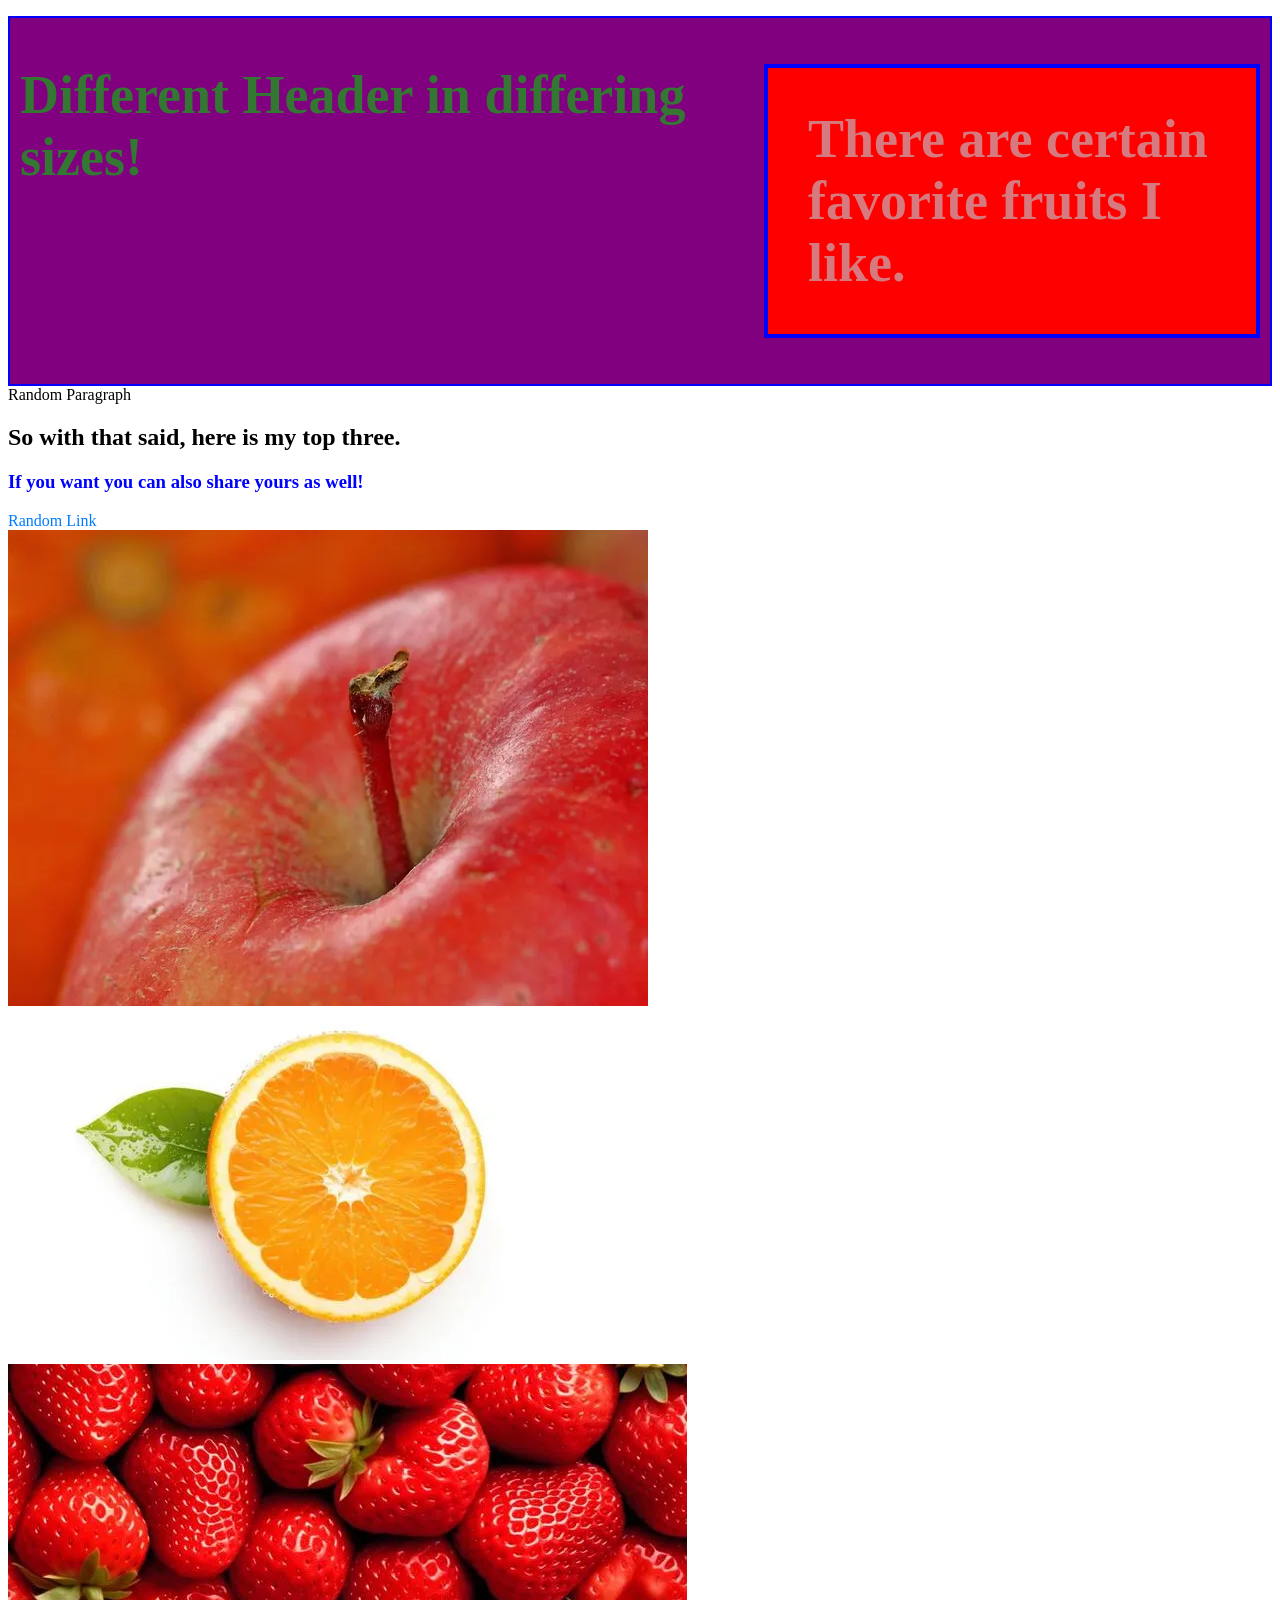
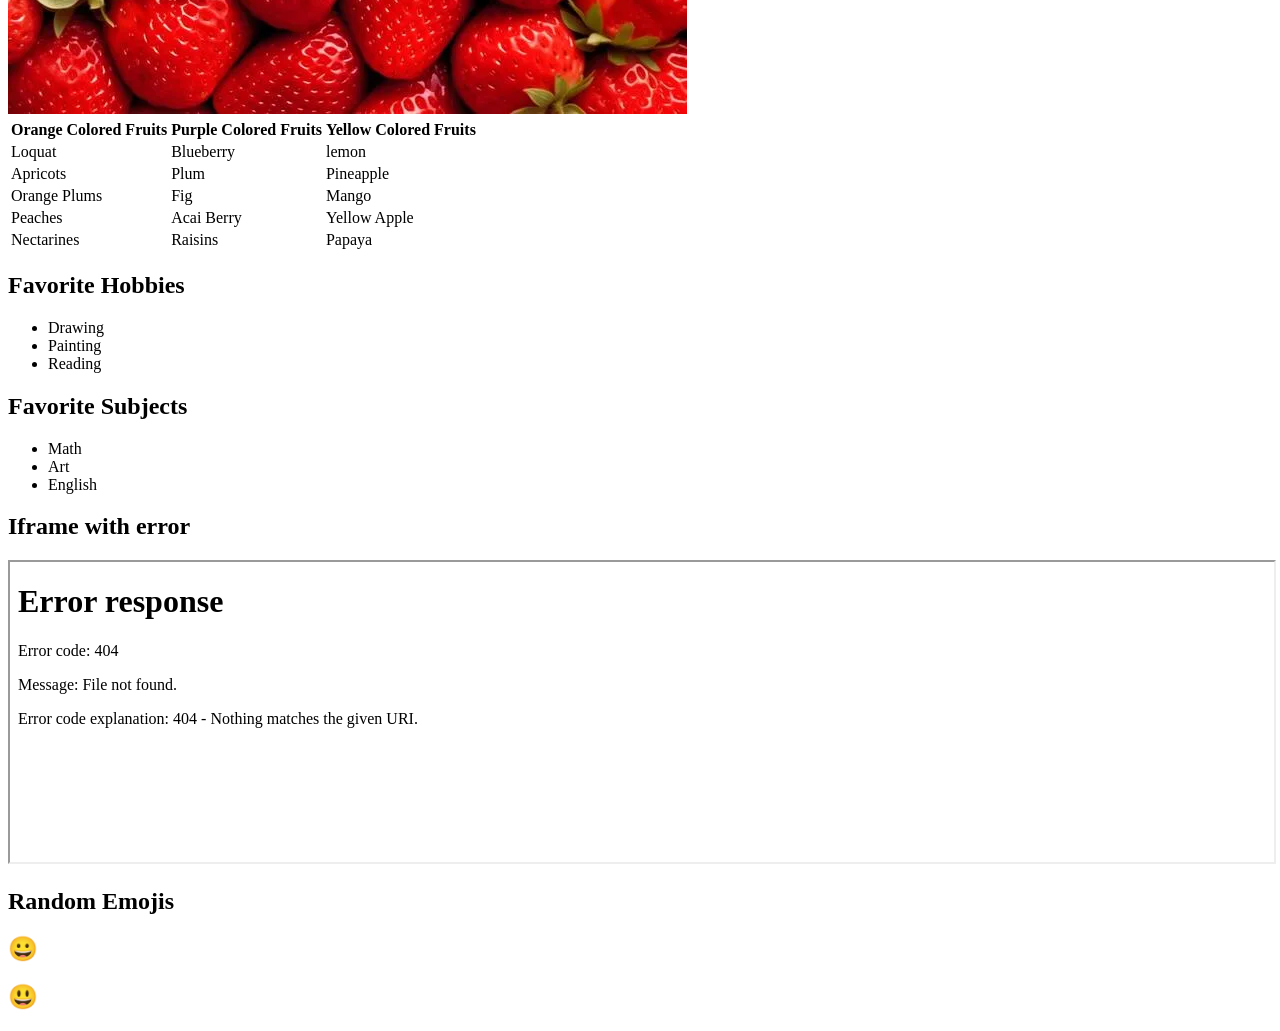
==== index.html @ 9f88c17a "Update index.html" ====
<!DOCTYPE html>
<html lang="en">
<head>
	<meta charset="UTF-8" />
	<meta name="viewport" content="width=device-width, initial-scale=1.0">
	<title> AZWebSite </title>
	<link rel="stylesheet" href="css/cssfile1.css">
</head>

<body>
	<header>
			<h1> There are certain <strong> favorite </strong> fruits I like.</h1>
			<div>
				<h1> Different Header in differing sizes! </h1>
			</div>
	</header>
	<div clear="clear"> </div>
	<p> Random Paragraph </p>
	<h2> So with that said, here is my top three. </h2>
	<h3 style="color: blue;"> If you want you can also share yours as well! </h3>
	<section> <a href= "https://RandomSite.com"> Random Link </a> </section>
	
	<link href="https://fonts.googleapis.com/css2?family=Roboto:wght@400;700&display=swap" rel="stylesheet">
	
	<a href="https://mclaren.com/"> <img src="images/image_apple.jpg" alt="Picture of an apple"> </a>
	<img src="images/image_orange.jpg" alt="Picture of Oranges">
	<img src="images/image_strawberry.jpg" alt="Picture of Strawberries">


	<table>
	<tr>
		<th> Orange Colored Fruits </th>
		<th> Purple Colored Fruits </th>
		<th> Yellow Colored Fruits </th>

	</tr>
	<tr>

		<td> Loquat </td>
		<td> Blueberry </td>
		<td> lemon </td>
	</tr>

	<tr>

		<td> Apricots </td>
		<td> Plum </td>
		<td> Pineapple </td>
	</tr>

	<tr>

		<td> Orange Plums </td>
		<td> Fig </td>
		<td> Mango </td>
	</tr>

	<tr>

		<td> Peaches </td>
		<td> Acai Berry</td>
		<td> Yellow Apple </td>
	</tr>

	<tr>

		<td> Nectarines </td>
		<td> Raisins </td>
		<td> Papaya </td>
	</tr>


	</table>
	
	<h2> Favorite Hobbies </h2>
	<ul>
		<li> Drawing </li>
		<li> Painting </li>
		<li> Reading </li>
	</ul>


	<h2> Favorite Subjects </h2>
	<ul>
		<li> Math </li>
		<li> Art </li>
		<li> English </li>
	</ul>

	<h2> Iframe with error </h2>
	<iframe src="demo_iframe.htm" name="iframe_a" height="300px" width="100%" title="Iframe Box">  </iframe>
	<script>
		alert("Welcome to My Page!");
	</script>
	

	<h2> Random Emojis </h2>
	<h2>&#128512;</h2>
	<h2>&#128515;</h2>


</body>
</html>
---- css/cssfile1.css ----
header {
  float: left;
  width: 100%;
  background: #800080;
  color: yellow;
  padding: 10px;
  border: 2px solid #0000ff;
  box-sizing: border-box;
  visibility: visible;
  display: block; 
  font-family: font-family: 'Roboto', sans-serif;
  font-size: 27px;
  color: #373;
}

header > h1 {
  float: right;
  width: 40%;
  background: #ff0000;
  color: rgb(214 122 127);
  padding: 40px;
  border: 4px solid #0000ff;
  box-sizing: border-box;
  visibility: visible;
  display: block; 
}
.clear {
  clear: both;
}

a {
  color: #007BFF;
  text-decoration: none;
}

a: hover {
  color: #0056b3;
  text-decoration: underline;
}
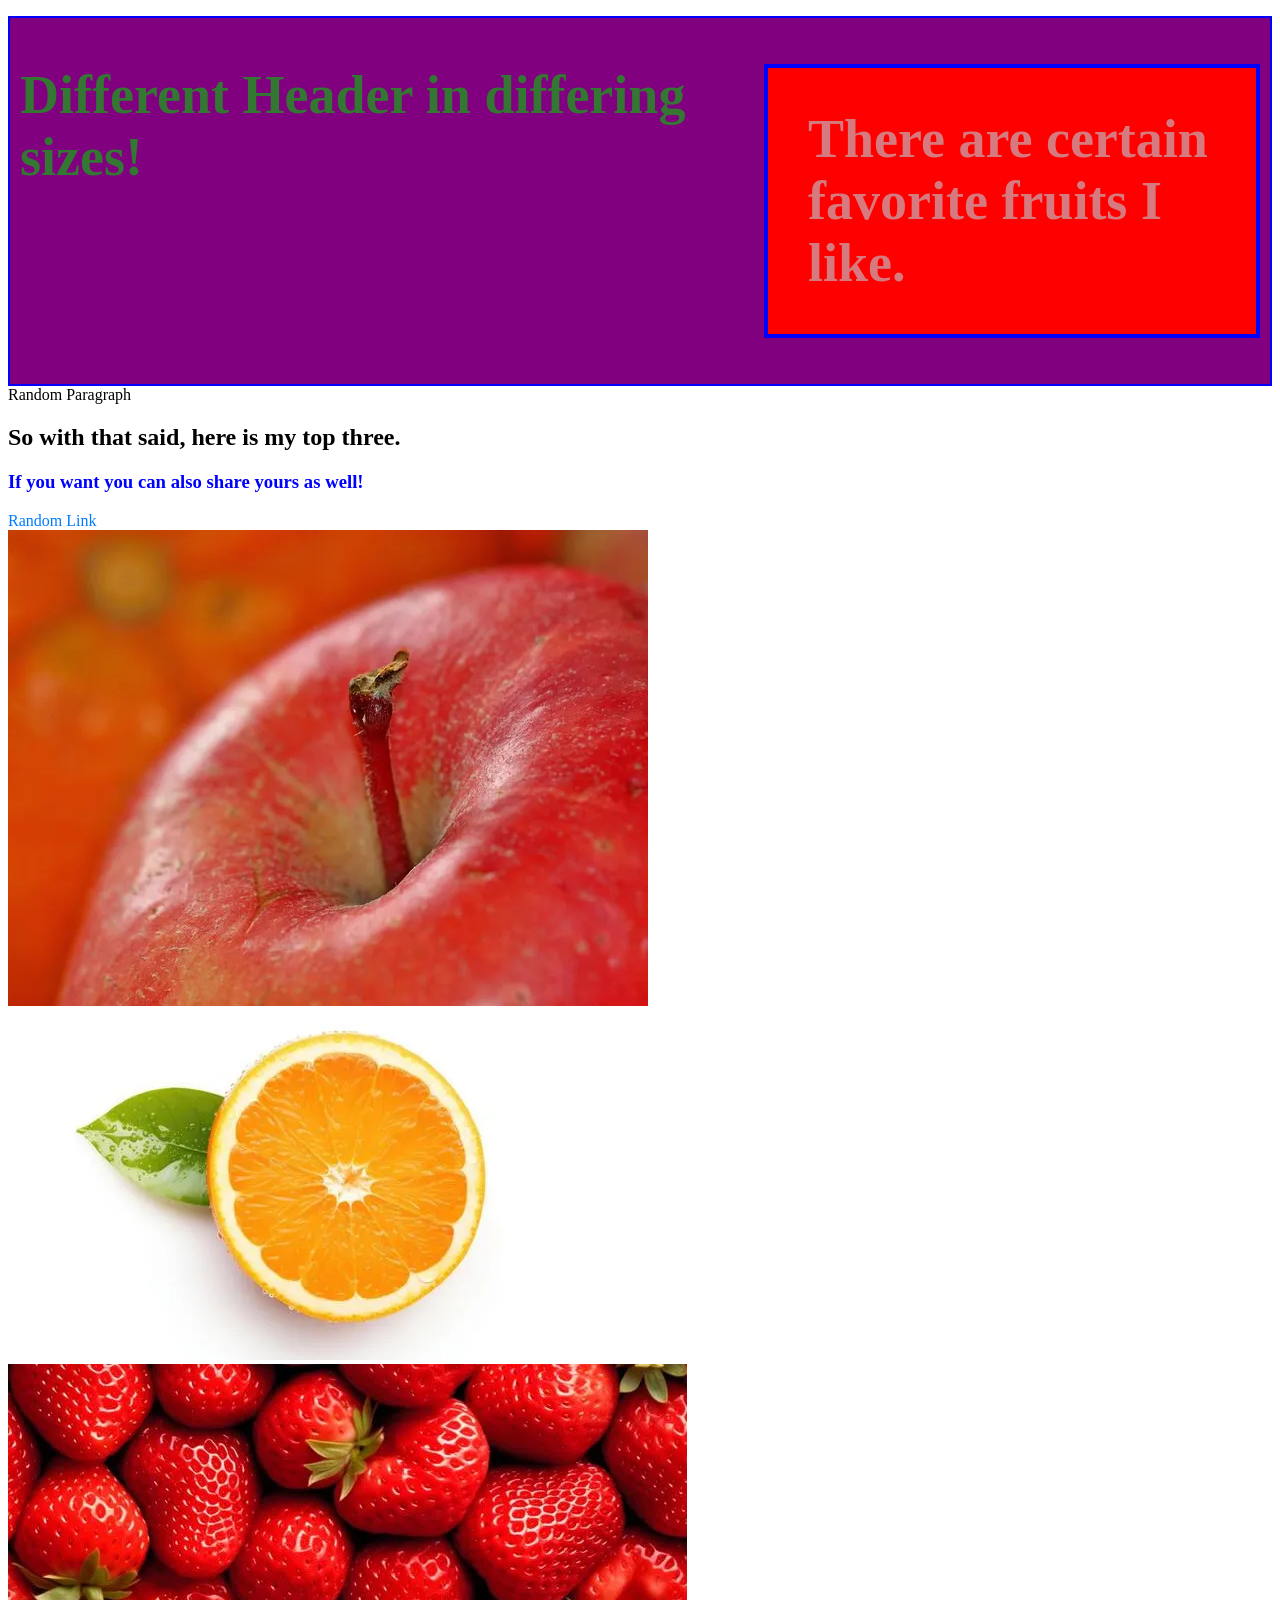
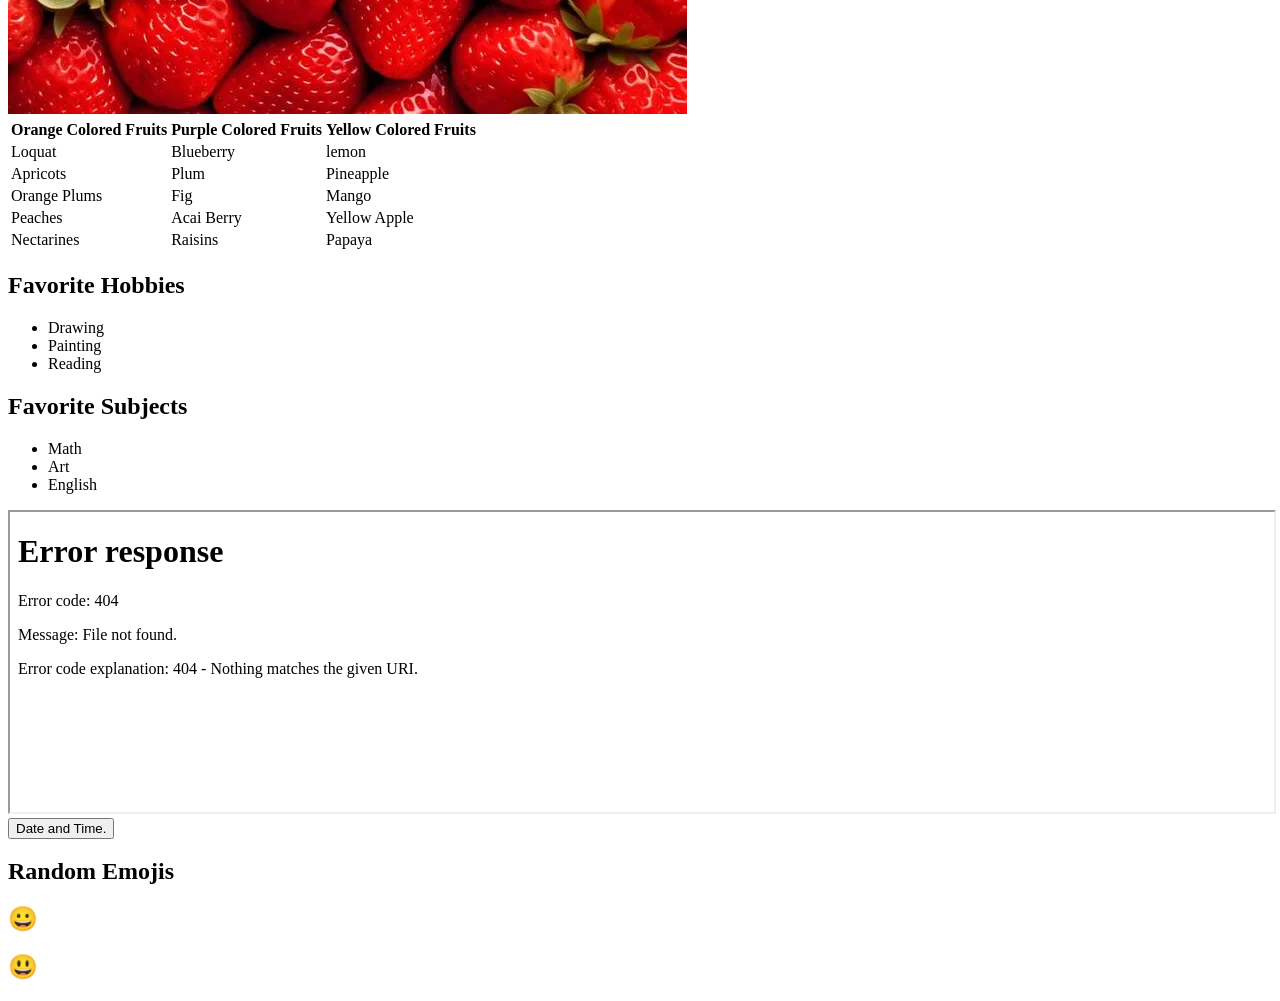
==== commit d2c7d4f2: "Update index.html" ====
--- a/index.html
+++ b/index.html
@@ -36,37 +36,37 @@
 	</tr>
 	<tr>
 
-		<td> Loquat </td>
-		<td> Blueberry </td>
-		<td> lemon </td>
+		<td class="orange-item"> Loquat </td>
+		<td class="purple-item"> Blueberry </td>
+		<td class="yellow-item"> lemon </td>
 	</tr>
 
 	<tr>
 
-		<td> Apricots </td>
-		<td> Plum </td>
-		<td> Pineapple </td>
+		<td class="orange-item"> Apricots </td>
+		<td class="purple-item"> Plum </td>
+		<td class="yellow-item"> Pineapple </td>
 	</tr>
 
 	<tr>
 
-		<td> Orange Plums </td>
-		<td> Fig </td>
-		<td> Mango </td>
+		<td class="orange-item"> Orange Plums </td>
+		<td class="purple-item"> Fig </td>
+		<td class="yellow-item"> Mango </td>
 	</tr>
 
 	<tr>
 
-		<td> Peaches </td>
-		<td> Acai Berry</td>
-		<td> Yellow Apple </td>
+		<td class="orange-item"> Peaches </td>
+		<td class="purple-item"> Acai Berry</td>
+		<td class="yellow-item"> Yellow Apple </td>
 	</tr>
 
 	<tr>
 
-		<td> Nectarines </td>
-		<td> Raisins </td>
-		<td> Papaya </td>
+		<td class="orange-item"> Nectarines </td>
+		<td class="purple-item"> Raisins </td>
+		<td class="yellow-item"> Papaya </td>
 	</tr>
 
 
@@ -87,12 +87,10 @@
 		<li> English </li>
 	</ul>
 
-	<h2> Iframe with error </h2>
+
 	<iframe src="demo_iframe.htm" name="iframe_a" height="300px" width="100%" title="Iframe Box">  </iframe>
-	<script>
-		alert("Welcome to My Page!");
-	</script>
-	
+
+	<button type="button" onclick="document.getElementById('demo').innerHTML = Date()"> Date and Time.</button>
 
 	<h2> Random Emojis </h2>
 	<h2>&#128512;</h2>
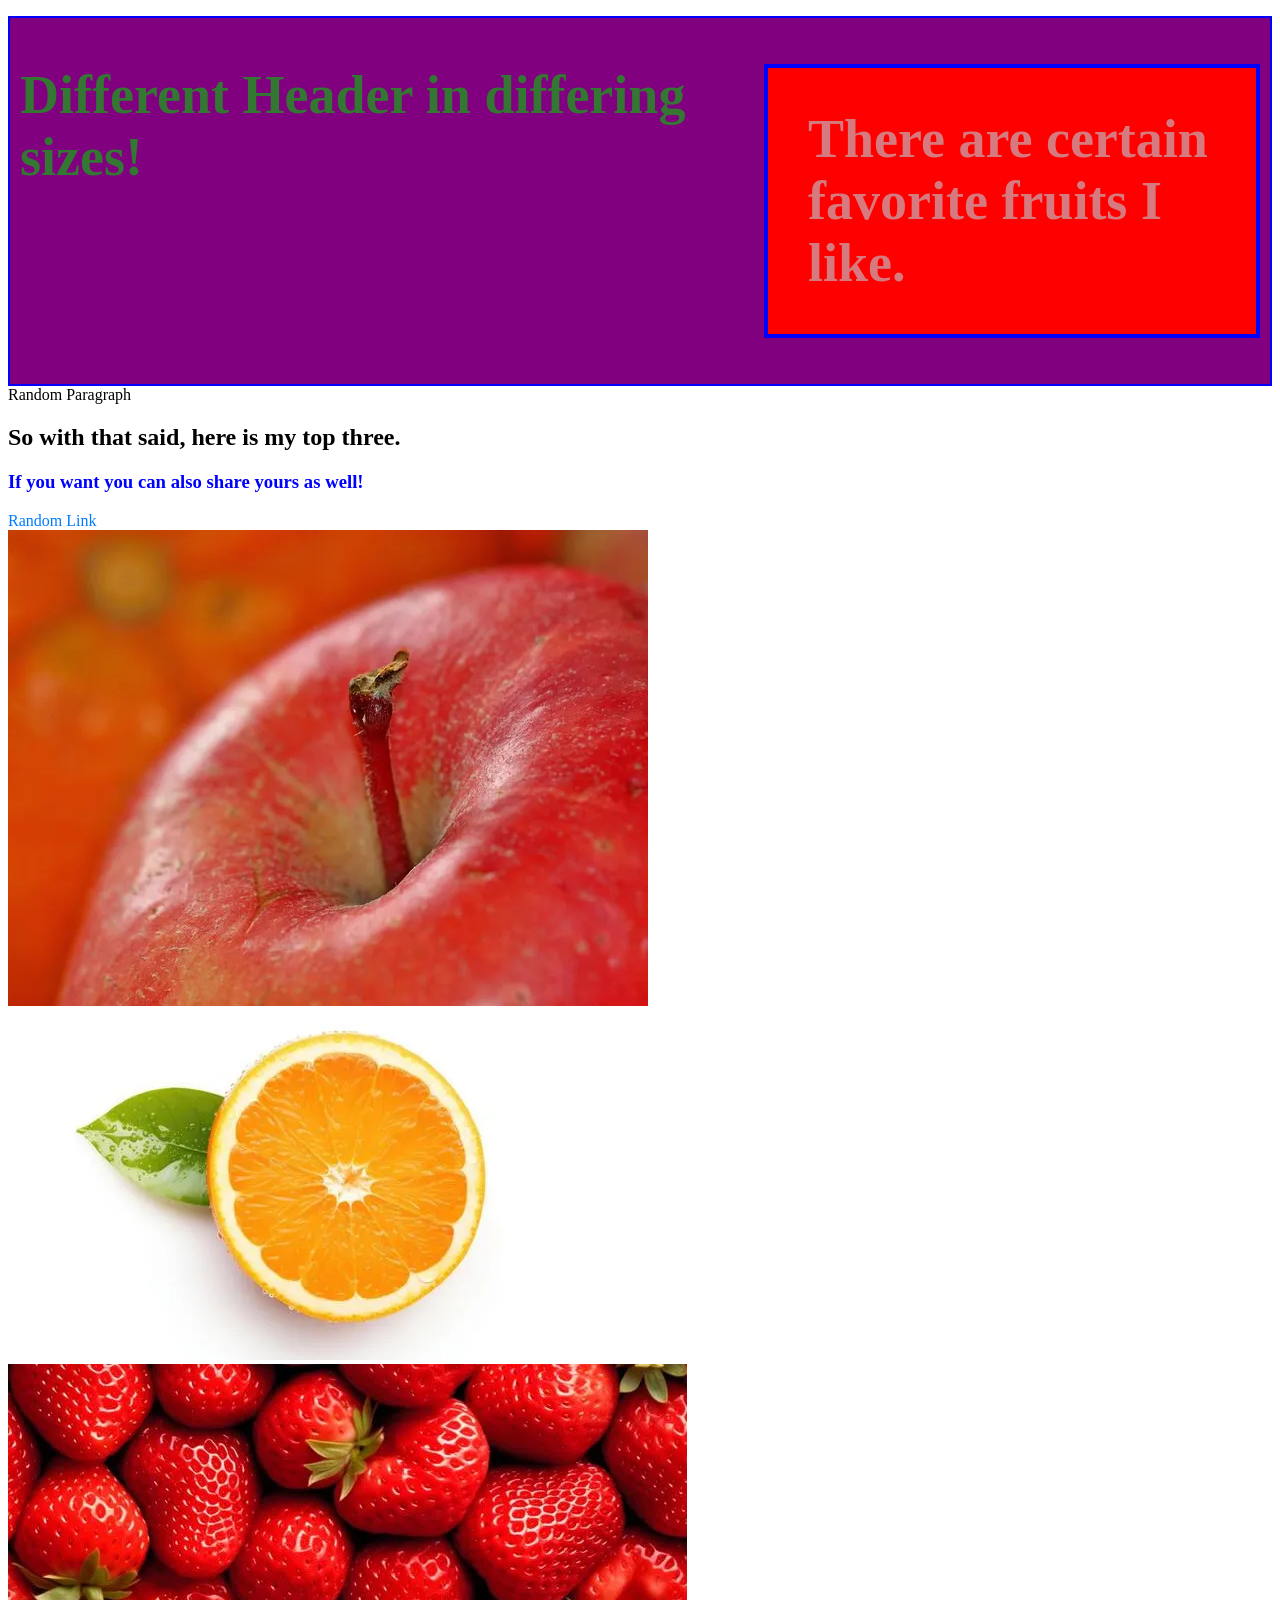
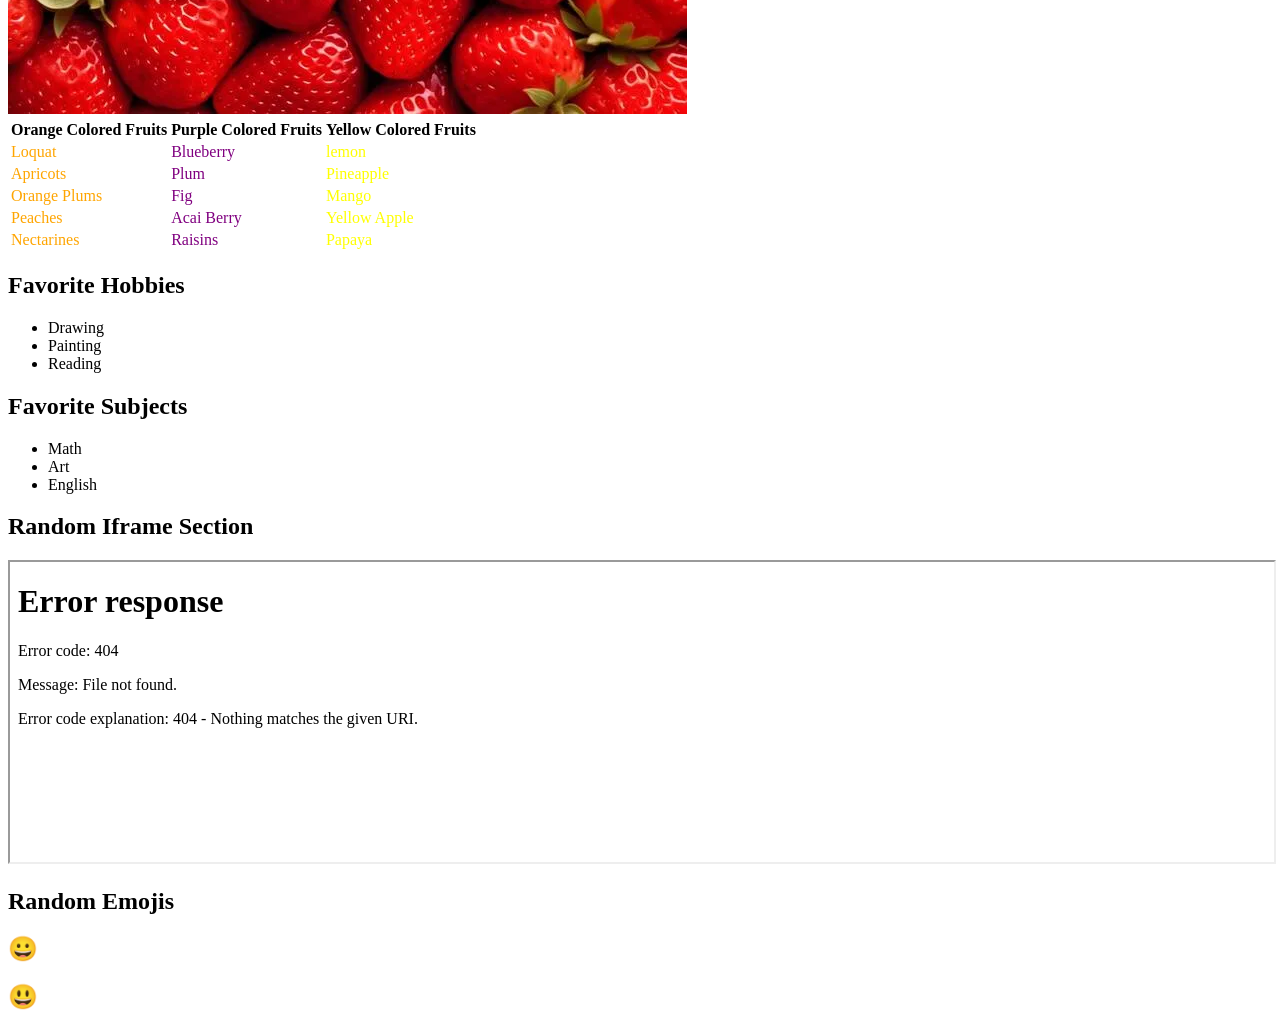
==== commit adff5172: "Update index.html" ====
--- a/index.html
+++ b/index.html
@@ -87,10 +87,8 @@
 		<li> English </li>
 	</ul>
 
-
+	<h2> Random Iframe Section </h2>
 	<iframe src="demo_iframe.htm" name="iframe_a" height="300px" width="100%" title="Iframe Box">  </iframe>
-
-	<button type="button" onclick="document.getElementById('demo').innerHTML = Date()"> Date and Time.</button>
 
 	<h2> Random Emojis </h2>
 	<h2>&#128512;</h2>
--- a/css/cssfile1.css
+++ b/css/cssfile1.css
@@ -38,4 +38,15 @@
   text-decoration: underline;
 }
 
+.orange-item {
+  color: orange;
+}
 
+.yellow-item {
+  color: yellow;
+}
+
+.purple-item {
+  color: purple;
+}
+
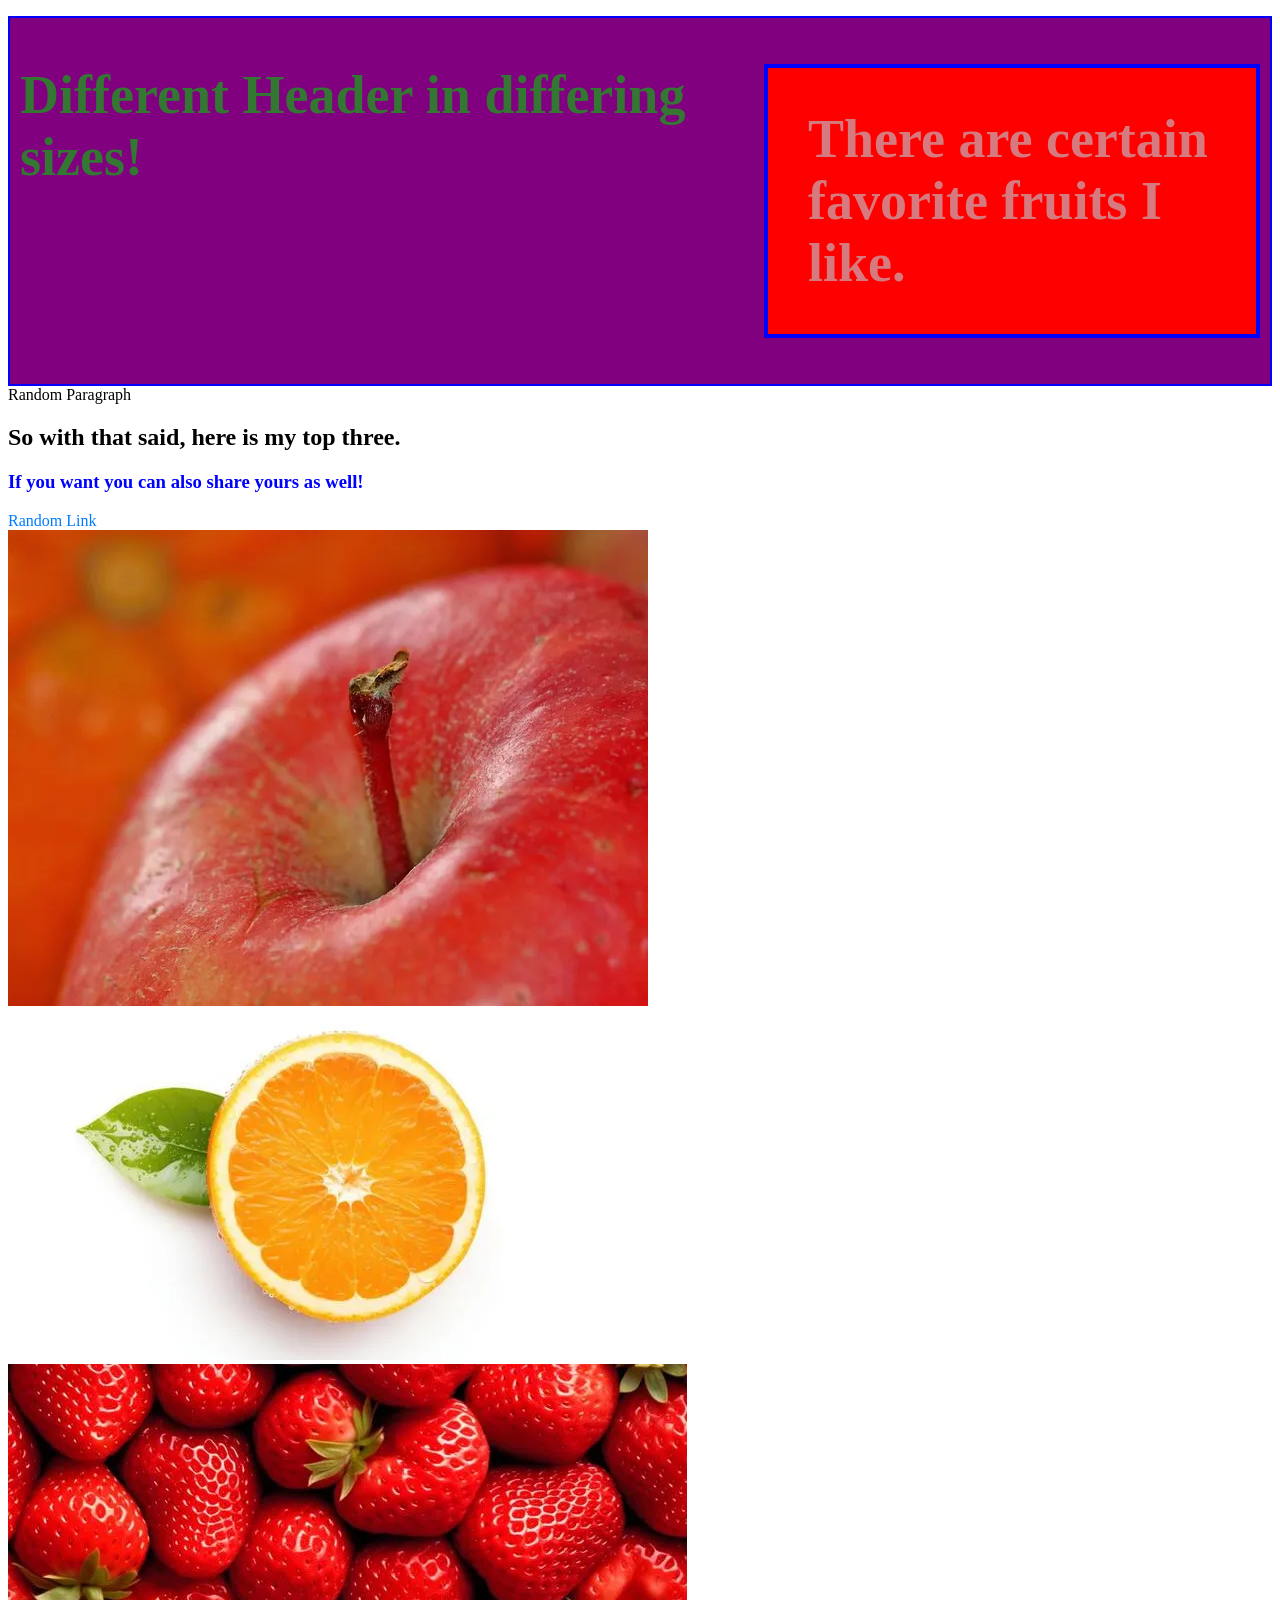
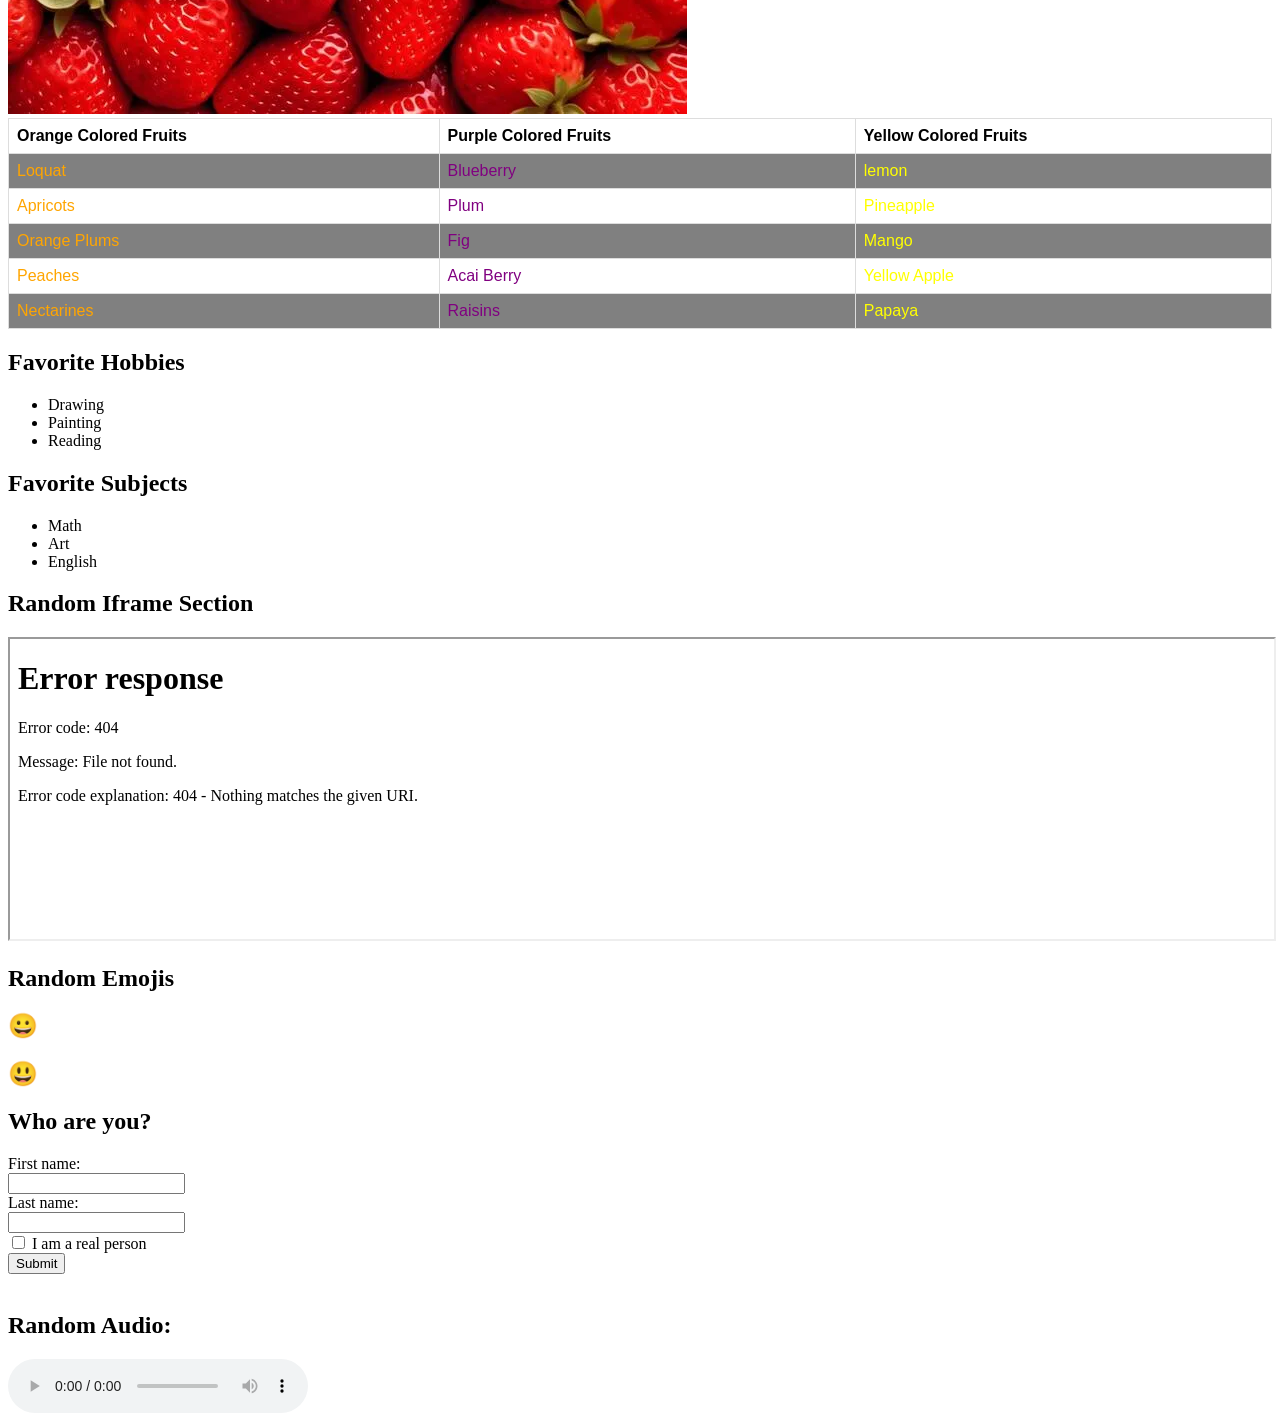
==== commit afbd00a9: "Update index.html" ====
--- a/index.html
+++ b/index.html
@@ -94,6 +94,25 @@
 	<h2>&#128512;</h2>
 	<h2>&#128515;</h2>
 
+	<h2> Who are you? </h2>
 
+	<form>
+	  <label for="fname">First name:</label><br>
+	  <input type="text" id="fname" name="fname" value=""><br>
+	  <label for="lname">Last name:</label><br>
+	  <input type="text" id="lname" name="lname" value=""> <br>
+	   <input type="checkbox" id="vehicle1" name="vehicle1" value="Bike">
+	  <label for="vehicle1"> I am a real person </label><br> 
+	  <input type="submit" value="Submit">
+	</form>
+
+	<br>
+	
+	<h2> Random Audio: </h2>
+	<audio controls>
+	  <source src="sounds/random_noise.m4a" type="audio/mpeg">
+	Your browser does not support the audio element.
+	</audio>
+	
 </body>
 </html>
--- a/css/cssfile1.css
+++ b/css/cssfile1.css
@@ -38,6 +38,22 @@
   text-decoration: underline;
 }
 
+
+table {
+  font-family: arial, sans-serif;
+  border-collapse: collapse;
+  width: 100%;
+}
+
+td, th {
+  border: 1px solid #dddddd;
+  text-align: left;
+  padding: 8px;
+}
+
+tr:nth-child(even) {
+  background-color: gray;
+}
 .orange-item {
   color: orange;
 }
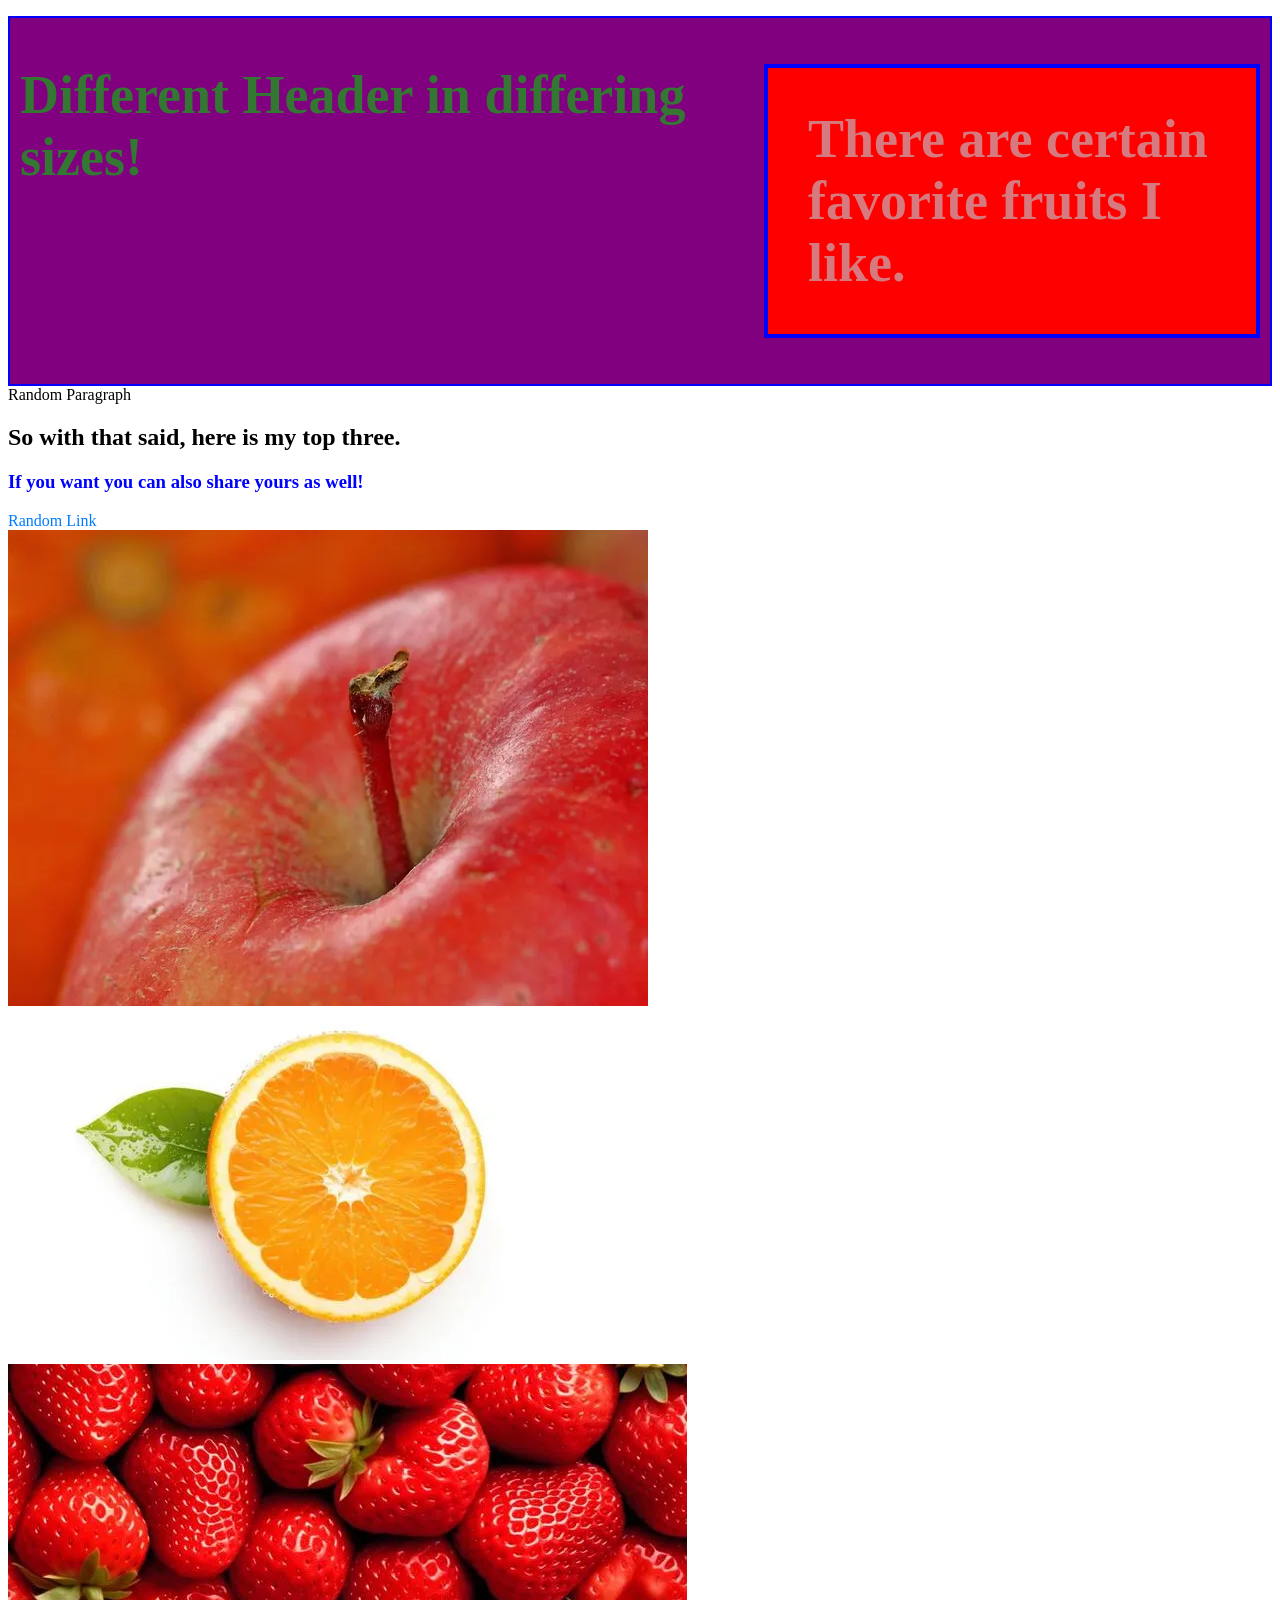
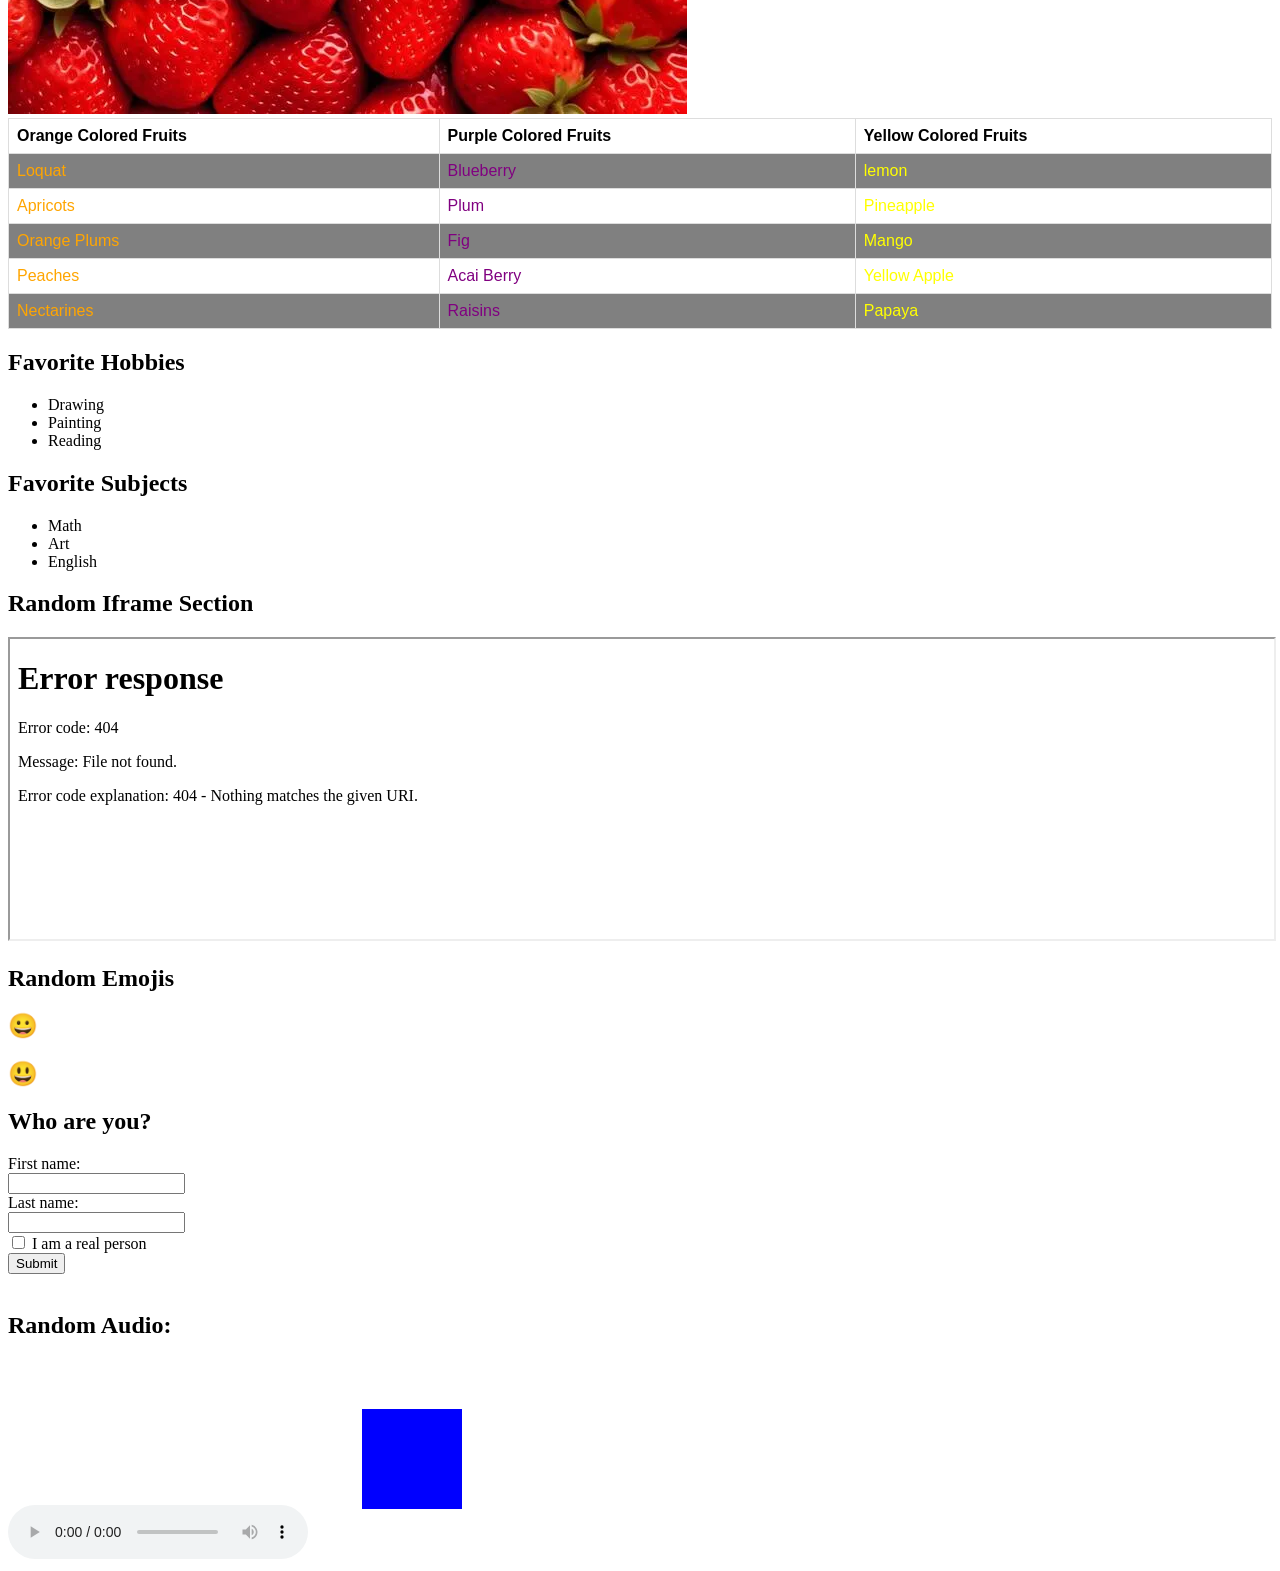
==== commit f5d715c4: "Update index.html" ====
--- a/index.html
+++ b/index.html
@@ -113,6 +113,15 @@
 	  <source src="sounds/random_noise.m4a" type="audio/mpeg">
 	Your browser does not support the audio element.
 	</audio>
-	
+
+	<canvas width="400" height="200"></canvas>
+
+    <script>
+        const canvas = document.querySelector('canvas');
+        const ctx = canvas.getContext('2d');
+
+        ctx.fillStyle = 'blue';
+        ctx.fillRect(50, 50, 100, 100);
+    </script>
 </body>
 </html>
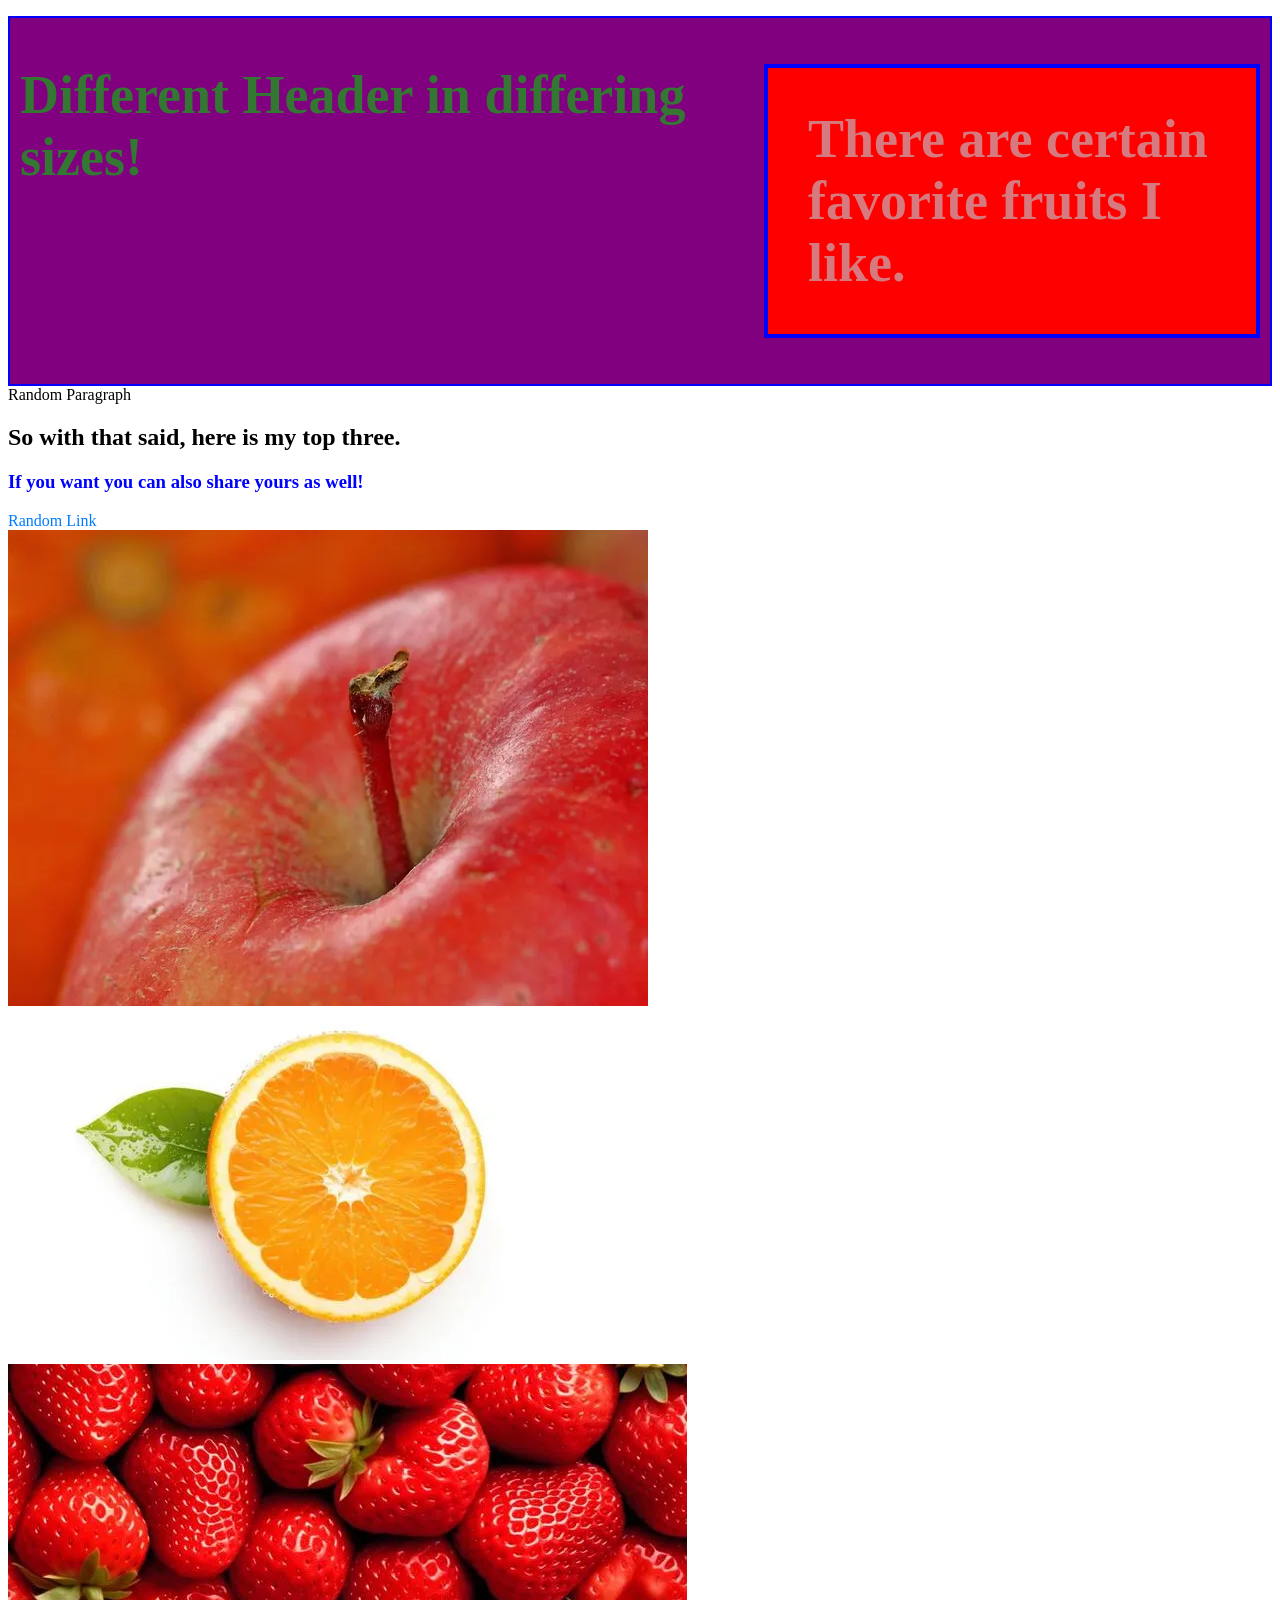
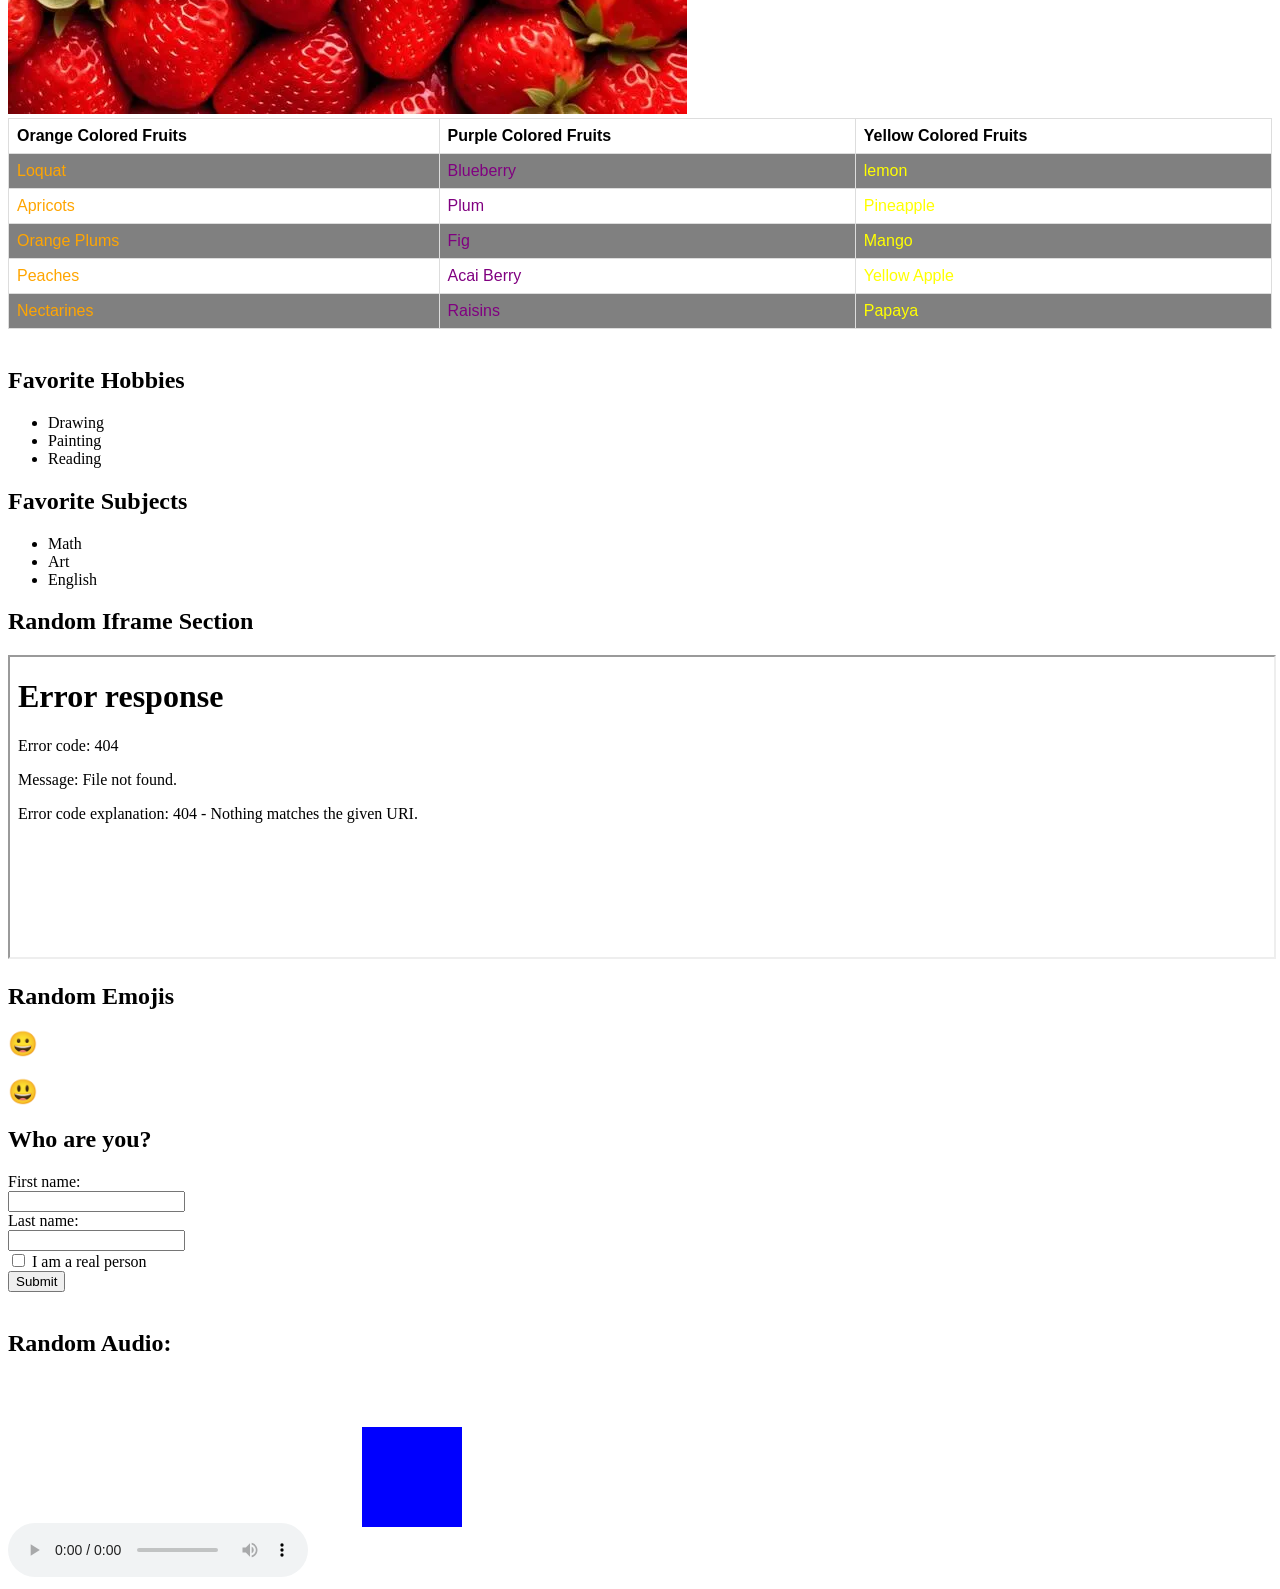
==== commit 14e48315: "Update index.html" ====
--- a/index.html
+++ b/index.html
@@ -27,11 +27,11 @@
 	<img src="images/image_strawberry.jpg" alt="Picture of Strawberries">
 
 
-	<table>
+	<table class="flex-columns">
 	<tr>
-		<th> Orange Colored Fruits </th>
-		<th> Purple Colored Fruits </th>
-		<th> Yellow Colored Fruits </th>
+		<th class="card"> Orange Colored Fruits </th>
+		<th class="card"> Purple Colored Fruits </th>
+		<th class="card"> Yellow Colored Fruits </th>
 
 	</tr>
 	<tr>
@@ -72,13 +72,18 @@
 
 	</table>
 	
+
+	<br>
+
+	<section>
+	<div id="accordion">
 	<h2> Favorite Hobbies </h2>
+
 	<ul>
 		<li> Drawing </li>
 		<li> Painting </li>
 		<li> Reading </li>
 	</ul>
-
 
 	<h2> Favorite Subjects </h2>
 	<ul>
@@ -86,6 +91,8 @@
 		<li> Art </li>
 		<li> English </li>
 	</ul>
+	</div>
+	</section>
 
 	<h2> Random Iframe Section </h2>
 	<iframe src="demo_iframe.htm" name="iframe_a" height="300px" width="100%" title="Iframe Box">  </iframe>
@@ -117,11 +124,21 @@
 	<canvas width="400" height="200"></canvas>
 
     <script>
+	//Canvas stuff
         const canvas = document.querySelector('canvas');
         const ctx = canvas.getContext('2d');
 
         ctx.fillStyle = 'blue';
         ctx.fillRect(50, 50, 100, 100);
+
+
+	//jQuery stuff
+	$("#accordion").accordion({
+		collapsible: true,
+		heightStyle: "content",
+		animate: 300
+	});
+
     </script>
 </body>
 </html>
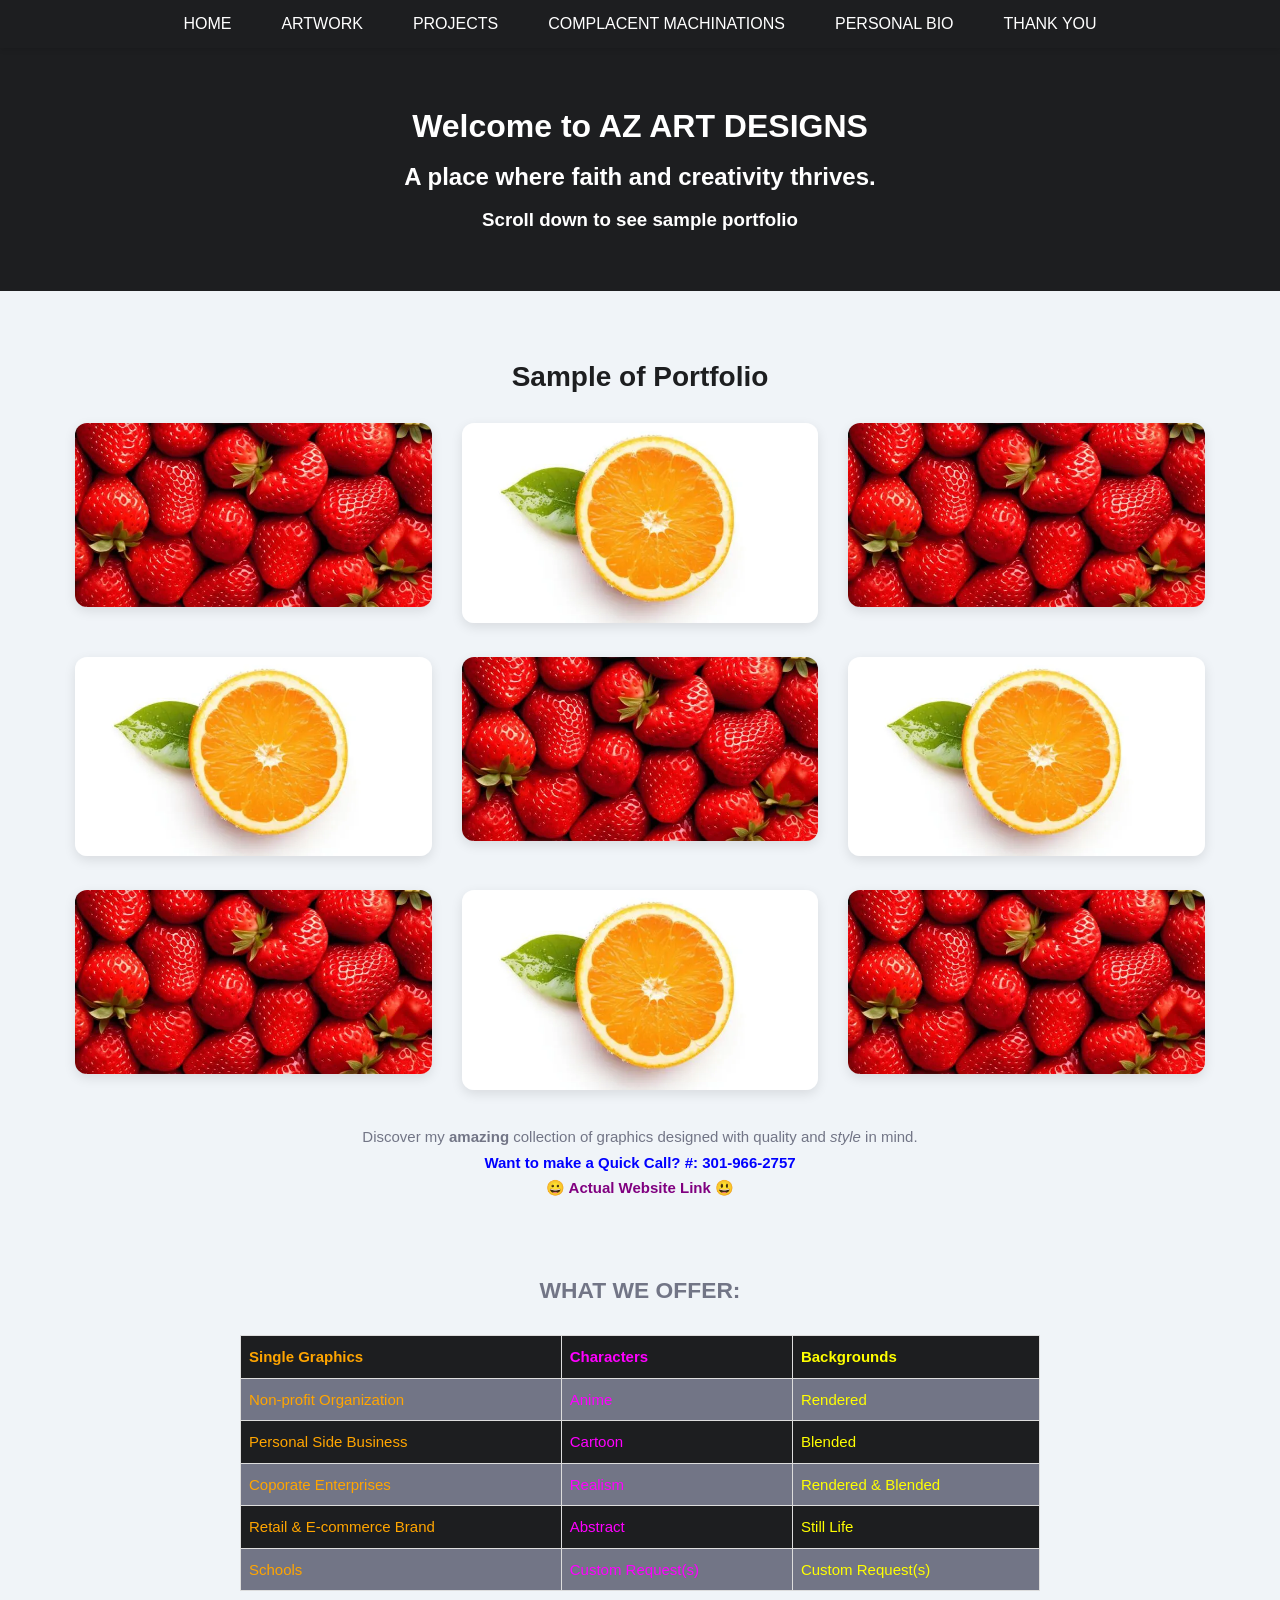
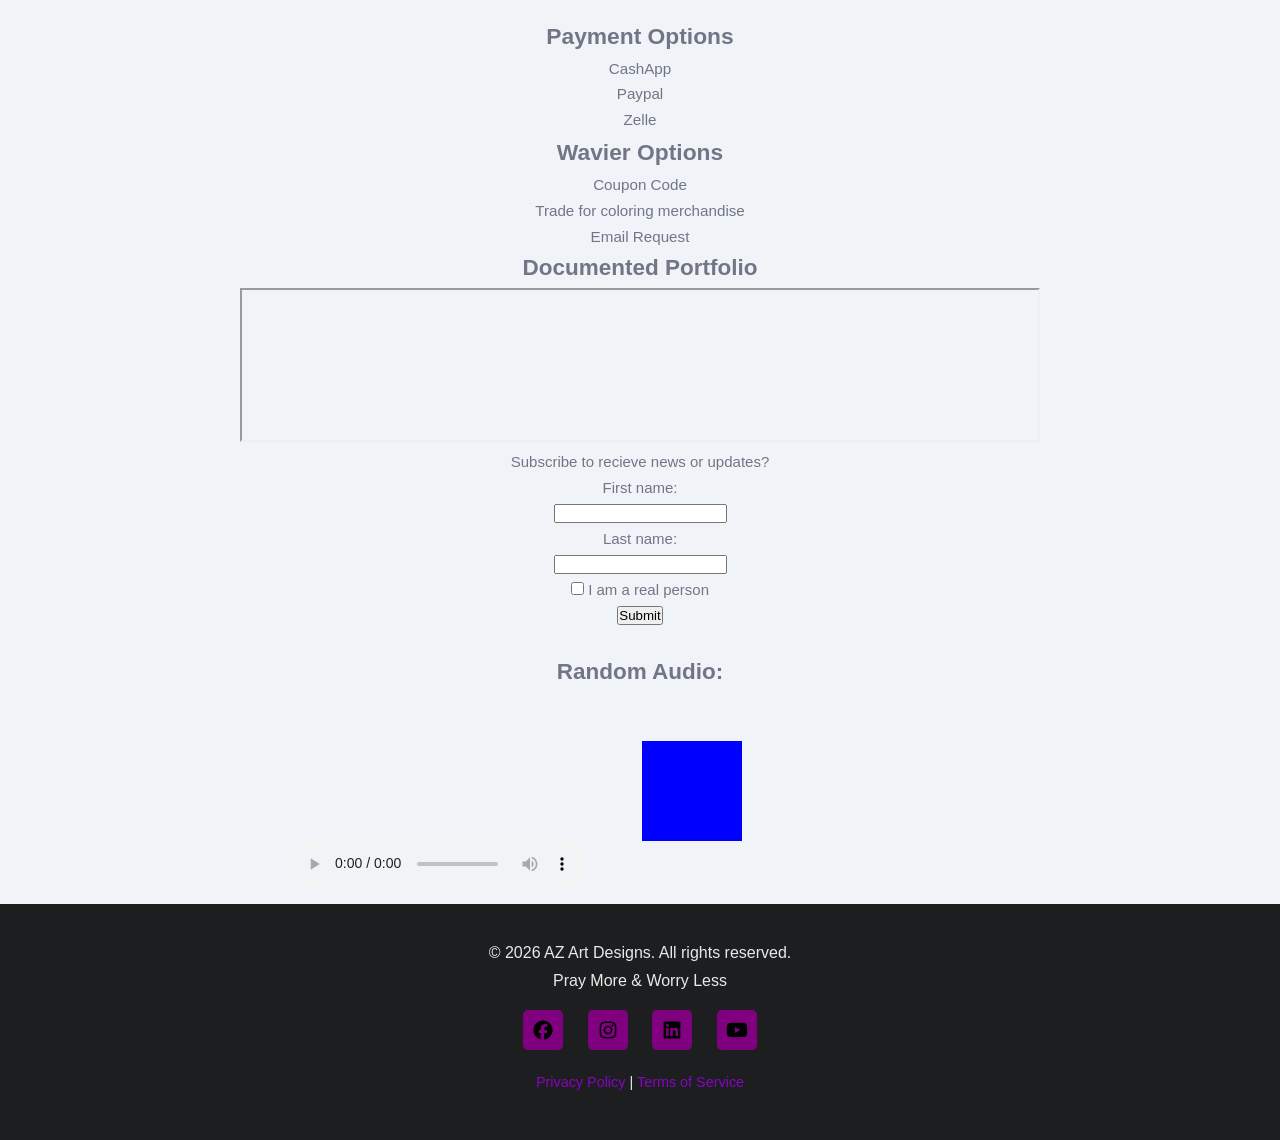
==== commit f4a8f68e: "Enhance index.html with navigation and footer Added navigation, updated headers, and included footer" ====
--- a/index.html
+++ b/index.html
@@ -8,120 +8,196 @@
 </head>
 
 <body>
+
+<!-- Navigation -->
+    <nav>
+        <ul>
+            <li><a href="index.html"> HOME </a></li>
+            <li><a href="otherpages/artwork.html"> ARTWORK </a></li>
+	    <li><a href="otherpages/projects.html"> PROJECTS </a></li>
+	    <li><a href="otherpages/complacentmachinations.html"> COMPLACENT MACHINATIONS </a></li>
+	    <li><a href="otherpages/personalbio.html"> PERSONAL BIO </a></li>
+            <li><a href="otherpages/thankyou.html"> THANK YOU </a></li>
+        </ul>
+    </nav>
+
+
+<!-- Header -->
 	<header>
-			<h1> There are certain <strong> favorite </strong> fruits I like.</h1>
 			<div>
-				<h1> Different Header in differing sizes! </h1>
+				<h1> Welcome to <strong> AZ ART DESIGNS </strong> </h1>
+			</div>
+
+			<div>
+			<br>
+				<h2> A place where faith and creativity thrives. </h2>
+			</div>
+
+			<br> 	
+			<div>
+				<h3> Scroll down to see sample portfolio </h3>
 			</div>
 	</header>
-	<div clear="clear"> </div>
-	<p> Random Paragraph </p>
-	<h2> So with that said, here is my top three. </h2>
-	<h3 style="color: blue;"> If you want you can also share yours as well! </h3>
-	<section> <a href= "https://RandomSite.com"> Random Link </a> </section>
-	
-	<link href="https://fonts.googleapis.com/css2?family=Roboto:wght@400;700&display=swap" rel="stylesheet">
-	
-	<a href="https://mclaren.com/"> <img src="images/image_apple.jpg" alt="Picture of an apple"> </a>
-	<img src="images/image_orange.jpg" alt="Picture of Oranges">
-	<img src="images/image_strawberry.jpg" alt="Picture of Strawberries">
-
-
-	<table class="flex-columns">
-	<tr>
-		<th class="card"> Orange Colored Fruits </th>
-		<th class="card"> Purple Colored Fruits </th>
-		<th class="card"> Yellow Colored Fruits </th>
-
-	</tr>
-	<tr>
-
-		<td class="orange-item"> Loquat </td>
-		<td class="purple-item"> Blueberry </td>
-		<td class="yellow-item"> lemon </td>
-	</tr>
-
-	<tr>
-
-		<td class="orange-item"> Apricots </td>
-		<td class="purple-item"> Plum </td>
-		<td class="yellow-item"> Pineapple </td>
-	</tr>
-
-	<tr>
-
-		<td class="orange-item"> Orange Plums </td>
-		<td class="purple-item"> Fig </td>
-		<td class="yellow-item"> Mango </td>
-	</tr>
-
-	<tr>
-
-		<td class="orange-item"> Peaches </td>
-		<td class="purple-item"> Acai Berry</td>
-		<td class="yellow-item"> Yellow Apple </td>
-	</tr>
-
-	<tr>
-
-		<td class="orange-item"> Nectarines </td>
-		<td class="purple-item"> Raisins </td>
-		<td class="yellow-item"> Papaya </td>
+
+<!-- Gallery -->
+    	<section class="gallery-section">
+ 			<h2> Sample of Portfolio </h2>
+ 			<div class="gallery-grid">
+    			<div class="gallery-item">
+
+			<a href="https://azartdesigns.com">
+      			<img src="images/image_strawberry.jpg" alt="Gallery item 1">
+			</a>
+
+    			</div>
+
+    			<div class="gallery-item">
+      				<img src="images/image_orange.jpg" alt="Gallery item 2">
+    			</div>
+    			<div class="gallery-item">
+      				<img src="images/image_strawberry.jpg" alt="Gallery item 2">
+    			</div>
+
+    			<div class="gallery-item">
+      				<img src="images/image_orange.jpg" alt="Picture of Oranges">
+    			</div>
+    			<div class="gallery-item">
+      				<img src="images/image_strawberry.jpg" alt="Picture of Oranges">
+    			</div>
+    			<div class="gallery-item">
+      				<img src="images/image_orange.jpg" alt="Picture of Oranges">
+    			</div>
+
+    			<div class="gallery-item">
+      				<img src="images/image_strawberry.jpg" alt="Picture of Strawberries">
+    			</div>
+    			<div class="gallery-item">
+      				<img src="images/image_orange.jpg" alt="Picture of Oranges">
+    			</div>
+    			<div class="gallery-item">
+      				<img src="images/image_strawberry.jpg" alt="Picture of Strawberries">
+    			</div>
+  			</div>
+  				<p class="gallery-description"> Discover my <strong> amazing </strong> collection of graphics designed with quality and <em> style </em> in mind. </p>
+				<h3 class="gallery-description" style="color: blue;"> Want to make a Quick Call? #: 301-966-2757 </h3>
+				<h3 class="gallery-description"> <a href="https://AzArtDesigns.com"> &#128512; Actual Website Link &#128515; </a></h3>
+
+    	</section>
+
+
+<!--Table of Services Offered-->
+	<section class="gallery-description">
+	<div id="accordion">
+	<h2> WHAT WE OFFER: </h2>
+	<br>
+	</div>
+
+	<section class="gallery-description">
+	<table style="flex-columns">
+	<tr>
+		<th class="card orange-item"> Single Graphics </th>
+		<th class="card purple-item"> Characters </th>
+		<th class="card yellow-item"> Backgrounds </th>
+
+	</tr>
+	<tr>
+
+		<td class="orange-item"> Non-profit Organization </td>
+		<td class="purple-item"> Anime </td>
+		<td class="yellow-item"> Rendered </td>
+	</tr>
+
+	<tr>
+
+		<td class="orange-item"> Personal Side Business </td>
+		<td class="purple-item"> Cartoon </td>
+		<td class="yellow-item"> Blended </td>
+	</tr>
+
+	<tr>
+
+		<td class="orange-item"> Coporate Enterprises </td>
+		<td class="purple-item"> Realism </td>
+		<td class="yellow-item"> Rendered & Blended </td>
+	</tr>
+
+	<tr>
+
+		<td class="orange-item"> Retail & E-commerce Brand</td>
+		<td class="purple-item"> Abstract </td>
+		<td class="yellow-item"> Still Life </td>
+	</tr>
+
+	<tr>
+
+		<td class="orange-item"> Schools </td>
+		<td class="purple-item"> Custom Request(s) </td>
+		<td class="yellow-item"> Custom Request(s) </td>
 	</tr>
 
 
 	</table>
-	
+	</section>
 
 	<br>
 
-	<section>
+
+
+	<section class="gallery-description">
 	<div id="accordion">
-	<h2> Favorite Hobbies </h2>
+	<h2> Payment Options </h2>
 
 	<ul>
-		<li> Drawing </li>
-		<li> Painting </li>
-		<li> Reading </li>
+		<li> CashApp </li>
+		<li> Paypal </li>
+		<li> Zelle </li>
 	</ul>
 
-	<h2> Favorite Subjects </h2>
+	<h2> Wavier Options </h2>
 	<ul>
-		<li> Math </li>
-		<li> Art </li>
-		<li> English </li>
+		<li> Coupon Code </li>
+		<li> Trade for coloring merchandise </li>
+		<li> Email Request </li>
 	</ul>
 	</div>
 	</section>
 
-	<h2> Random Iframe Section </h2>
-	<iframe src="demo_iframe.htm" name="iframe_a" height="300px" width="100%" title="Iframe Box">  </iframe>
-
-	<h2> Random Emojis </h2>
-	<h2>&#128512;</h2>
-	<h2>&#128515;</h2>
-
-	<h2> Who are you? </h2>
+
+
+	<section class="gallery-description">
+
+	<h2> Documented Portfolio </h2>
+	<iframe src="information/ArinzeArtPortfolio.pdf" width="100%" height="100%;"></iframe>
+
+	</section>
+
+	<section class="gallery-description">
+	<h9> Subscribe to recieve news or updates? </h9>
 
 	<form>
 	  <label for="fname">First name:</label><br>
 	  <input type="text" id="fname" name="fname" value=""><br>
 	  <label for="lname">Last name:</label><br>
 	  <input type="text" id="lname" name="lname" value=""> <br>
-	   <input type="checkbox" id="vehicle1" name="vehicle1" value="Bike">
+	   <input type="checkbox" id="realperson" name="realpersontrue" value="true">
 	  <label for="vehicle1"> I am a real person </label><br> 
-	  <input type="submit" value="Submit">
+	  <input type="submit" value="Submit" onclick="alert('Form submitted!');">
+
 	</form>
-
+	</section>
+ 	
 	<br>
+	
 	
 	<h2> Random Audio: </h2>
 	<audio controls>
 	  <source src="sounds/random_noise.m4a" type="audio/mpeg">
-	Your browser does not support the audio element.
 	</audio>
 
 	<canvas width="400" height="200"></canvas>
+
+	</section>
+
 
     <script>
 	//Canvas stuff
@@ -138,7 +214,33 @@
 		heightStyle: "content",
 		animate: 300
 	});
-
     </script>
+
+    <!-- Footer -->
+    <footer>
+        <p>&copy; 2026 AZ Art Designs. All rights reserved.</p>
+        <p>Pray More & Worry Less </p>
+
+	<div class="social-links">
+  		<a href="https://www.facebook.com/arinze.okeke.87683" target="_blank">
+    			<img src="images/footer_images/facebook-brands-solid-full.svg" alt="Facebook">
+  		</a>
+  		<a href="https://www.instagram.com/childofjeshua/" target="_blank">
+    			<img src="images/footer_images/instagram-brands-solid-full.svg" alt="Instagram">
+  		</a>
+  		<a href="linkedin.com/in/arinzevokeke" target="_blank">
+    			<img src="images/footer_images/linkedin-brands-solid-full.svg" alt="LinkedIn">
+  		</a>
+  		<a href="https://www.youtube.com/channel/UCckR6L3PQIGn3wp1fJDm0vA" target="_blank">
+    			<img src="images/footer_images/youtube-brands-solid-full.svg" alt="Youtube">
+  		</a>
+	</div>
+
+        <p style="margin-top: 20px; font-size: 0.9rem;">
+            <a href="#privacy">Privacy Policy</a> | 
+            <a href="#terms">Terms of Service</a>
+        </p>
+    </footer>
+
 </body>
 </html>
--- a/css/cssfile1.css
+++ b/css/cssfile1.css
@@ -1,68 +1,352 @@
-header {
-  float: left;
-  width: 100%;
-  background: #800080;
-  color: yellow;
-  padding: 10px;
-  border: 2px solid #0000ff;
-  box-sizing: border-box;
-  visibility: visible;
-  display: block; 
-  font-family: font-family: 'Roboto', sans-serif;
-  font-size: 27px;
-  color: #373;
-}
-
-header > h1 {
-  float: right;
-  width: 40%;
-  background: #ff0000;
-  color: rgb(214 122 127);
-  padding: 40px;
-  border: 4px solid #0000ff;
-  box-sizing: border-box;
-  visibility: visible;
-  display: block; 
-}
-.clear {
-  clear: both;
-}
-
-a {
-  color: #007BFF;
-  text-decoration: none;
-}
-
-a: hover {
-  color: #0056b3;
-  text-decoration: underline;
-}
-
-
-table {
-  font-family: arial, sans-serif;
-  border-collapse: collapse;
-  width: 100%;
-}
-
-td, th {
-  border: 1px solid #dddddd;
-  text-align: left;
-  padding: 8px;
-}
-
-tr:nth-child(even) {
-  background-color: gray;
-}
-.orange-item {
-  color: orange;
-}
-
-.yellow-item {
-  color: yellow;
-}
-
-.purple-item {
-  color: purple;
-}
-
+	/* Reset */
+
+	* {
+		margin: 0;
+		padding: 0;
+		box-sizing: border-box;
+	}
+
+	
+	/* Color Pencils Group */
+        :root {
+		--color-primary: purple;
+		--color-primary-dark: indigo;
+		--color-primary-light: violet;
+		--color-meteorite: darkviolet;
+		--color-dark: #1d1e20;
+		--color-gray: #727586;
+		--color-gray-light: #f2f3f6;
+		--color-light: #fff;
+		--color-success: #00b090;
+		--color-warning: magenta;
+        }
+
+
+	/* navigation stick above page & styling */
+        nav {
+            background-color: var(--color-dark);
+	    opacity: 0.87
+            padding: 0;
+            position: sticky;
+            top: 0;
+            z-index: 100;
+            box-shadow: 0 2px 5px rgba(0, 0, 0, 0.1);
+        }
+        
+	/* helps the navigation bar horizontally */
+        nav ul {
+            list-style: none;
+            display: flex;
+            justify-content: center;
+            flex-wrap: wrap;
+            max-width: 1200px;
+            margin: 0 auto;
+        }
+	
+        /* Spacing within navigation bar so they don't all get sandwiched into one word */
+        nav a {
+            display: block;
+            color: var(--color-light);
+            text-decoration: none;
+            padding: 15px 25px;
+            transition: background-color 0.3s ease;
+            font-weight: 500;
+        }
+        
+	/* Reponsive hover for the words in the nav bar */
+        nav a:hover {
+            background-color: var(--color-primary);
+        }
+        
+
+	/* Main Focus outside under navigation bar */
+	body {
+		font-family: 'Segoe UI', sans-serif;
+		background: #f0f4f8;
+		color: #333;
+	}
+
+
+	/* header section */
+	header {
+		background-color: var(--color-dark);
+		color: var(--color-light);
+		padding: 60px 20px;
+		text-align: center;
+	
+	}
+
+	header > h1 {
+		
+		font-size: 48px;
+		margin-bottom: 10px;
+		font-weight: 700;
+	}
+
+	header > h2 {
+		
+		font-size: 28px;
+		margin-bottom: 10px;
+		font-weight: 700;
+	}
+
+
+	header > h3 {
+		
+		font-size: 18px;
+		margin-bottom: 10px;
+		font-weight: 700;
+	}
+
+	/* Mini-Gallery Image Section for Portfolio */
+	.gallery-section {
+    		max-width: 1170px;
+    		margin: 0 auto;
+    		padding: 70px 20px;
+  	}
+
+  	.gallery-section h2 {
+    		font-size: 28px;
+    		color: var(--color-dark);
+    		margin-bottom: 30px;
+    		text-align: center;
+    		font-weight: 700;
+  	}
+
+  	.gallery-grid {
+    		display: grid;
+    		grid-template-columns: 1fr 1fr 1fr;
+    		gap: 30px;
+    		margin-bottom: 30px;
+  	}
+
+  	.gallery-item img {
+    		width: 100%;
+    		height: auto;
+    		border-radius: 12px;
+    		box-shadow: 0 4px 12px rgba(0, 0, 0, 0.1);
+  	}
+
+  	.gallery-description {
+    		text-align: center;
+    		font-size: 15px;
+    		color: var(--color-gray);
+    		line-height: 1.7;
+    		max-width: 800px;
+    		margin: 0 auto;
+  	}
+
+	
+
+
+	/* Flex Columns */
+	.flex-columns {
+		display: flex;
+		flex-direction: column;
+		gap: 12px;
+	}
+
+	.flex-columns .card {
+		background: var(--color-primary);
+		color: var(--color-light);
+		padding: 18px 20px;
+		border-radius: 8px;
+		font-size: 1rem;
+		font-weight: 500;
+		transition: transform 0.2s, backgroud 0.2s;
+	}
+
+	.flex-columns .card:hover {
+		background: var(--color-primary);
+		transform: translateX(6px);
+	}
+
+	.flex-rows {
+		display: flex;
+		flex-direction: row;
+		flex-wrap: wrap;
+		gap: 14px;
+	}
+
+	.flex-rows .card {
+		flex: 1 1 140px;
+		background: var(--color-primary);
+		color: white;
+		padding: 20px;
+		border-radius: 8px;
+		text-align: center;
+		font-weight: 600;
+		font-size: 0.95rem;
+		transition: transform 0.2s, background 0.2s;
+	}
+
+	.flex-rows .card:hover {
+		background: var(--color-primary);
+		transform: translateY(-4px)
+	}
+	
+
+	/* Table Code */
+	table {
+  		font-family: arial, sans-serif;
+  		border-collapse: collapse;
+  		width: 100%;
+	}
+
+	td, th {
+  		border: 1px solid #dddddd;
+  		text-align: left;
+  		padding: 8px;
+	}
+
+	tr:nth-child(even) {
+  		background-color: #727586;
+	}
+
+	tr:nth-child(odd) {
+		background-color: #1d1e20;
+
+	}
+	.orange-item {
+  		color: orange;
+	}
+
+	.yellow-item {
+  		color: yellow;
+	}
+
+	.purple-item {
+  		color: magenta;
+	}
+
+
+	#accordion {
+		font-size: 0.95rem;
+	}
+
+	#accordion h3 {
+		font-size: 1 rem;
+	}
+
+	#accordion p {
+		line-height: 1.6;
+		color: var(--color-primary);
+	}
+
+	.clear {
+		clear: both;
+	}
+
+	a {
+		color: var(--color-primary);
+		text-decoration: none;
+	}
+
+	a: hover {
+		color: var(--color-primary);
+		text decoration: underline;
+	}
+
+
+	ul {
+		list-style: none;
+	}
+
+
+
+	/* Footer below everything */
+        footer {
+            background-color: var(--color-dark);
+            color: var(--color-light);
+            padding: 40px 20px;
+            text-align: center;
+            margin-top: 5px;
+        }
+        
+	/* First paragraph of the footer section */
+        footer p {
+            margin-bottom: 10px;
+            opacity: 0.9;
+        }
+        
+	/* Colors for as such at rest or non-engaged */
+        footer a {
+            color: var(--color-meteorite);
+            text-decoration: none;
+            transition: color 0.3s ease;
+        }
+        
+	/* animation for the footer section */
+        footer a:hover {
+            color: var(--color-primary-light);
+        }
+        
+	/* vertical spacing between footer information and button */
+        .social-links {
+            margin-top: 20px;
+        }
+        
+	/* Colors for as such at rest or non-engaged */
+        .social-links a {
+            display: inline-block;
+            margin: 0 10px;
+            padding: 8px;
+            background-color: var(--color-primary);
+            border-radius: 5px;
+            transition: background-color 0.3 ease, transform 0.3s ease;
+        }
+
+	/* animation for the social media links section on hover */
+	.social-links a img {
+		width: 24px;
+		height: 24px;
+		display: block;
+		filter: brightness(1);
+		transition: filter 0.3 ease;
+	}
+
+        /* animation for the media links section */
+        .social-links a:hover {
+            background-color: var(--color-meteorite);
+	    transform: scale(1.1);
+        }
+
+	.social-links a: hover img {
+		filter: brightness(1.2);
+	}
+
+
+
+	/* Mobile Device Specifics */
+
+        @media (max-width: 768px) {
+            header h1 {
+                font-size: 2rem;
+            }
+            
+            header p {
+                font-size: 1.1rem;
+            }
+            
+            .hero-section {
+                padding: 40px 20px;
+            }
+            
+            .hero-section h2 {
+                font-size: 1.7rem;
+            }
+            
+            nav ul {
+                flex-direction: column;
+            }
+            
+            nav a {
+                text-align: center;
+            }
+            
+            .content-grid {
+                grid-template-columns: 1fr;
+            }
+	
+        }
+
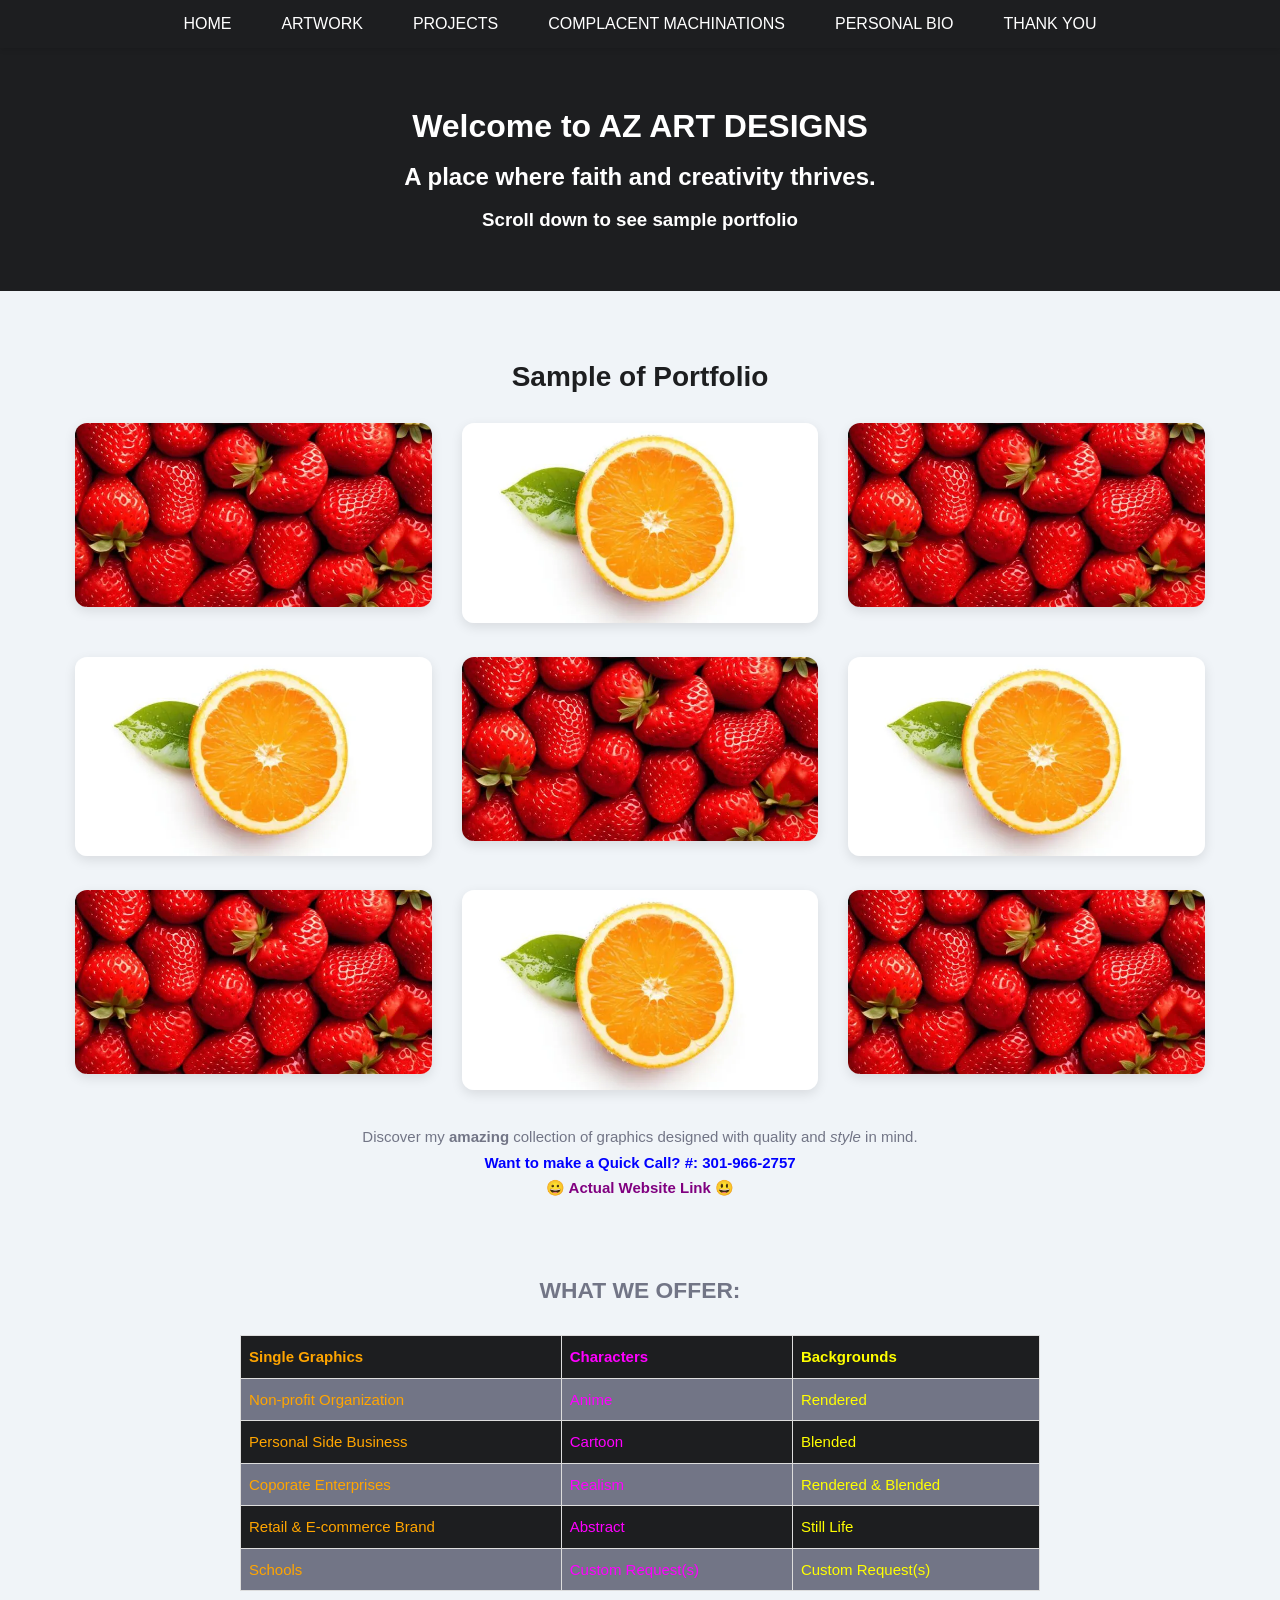
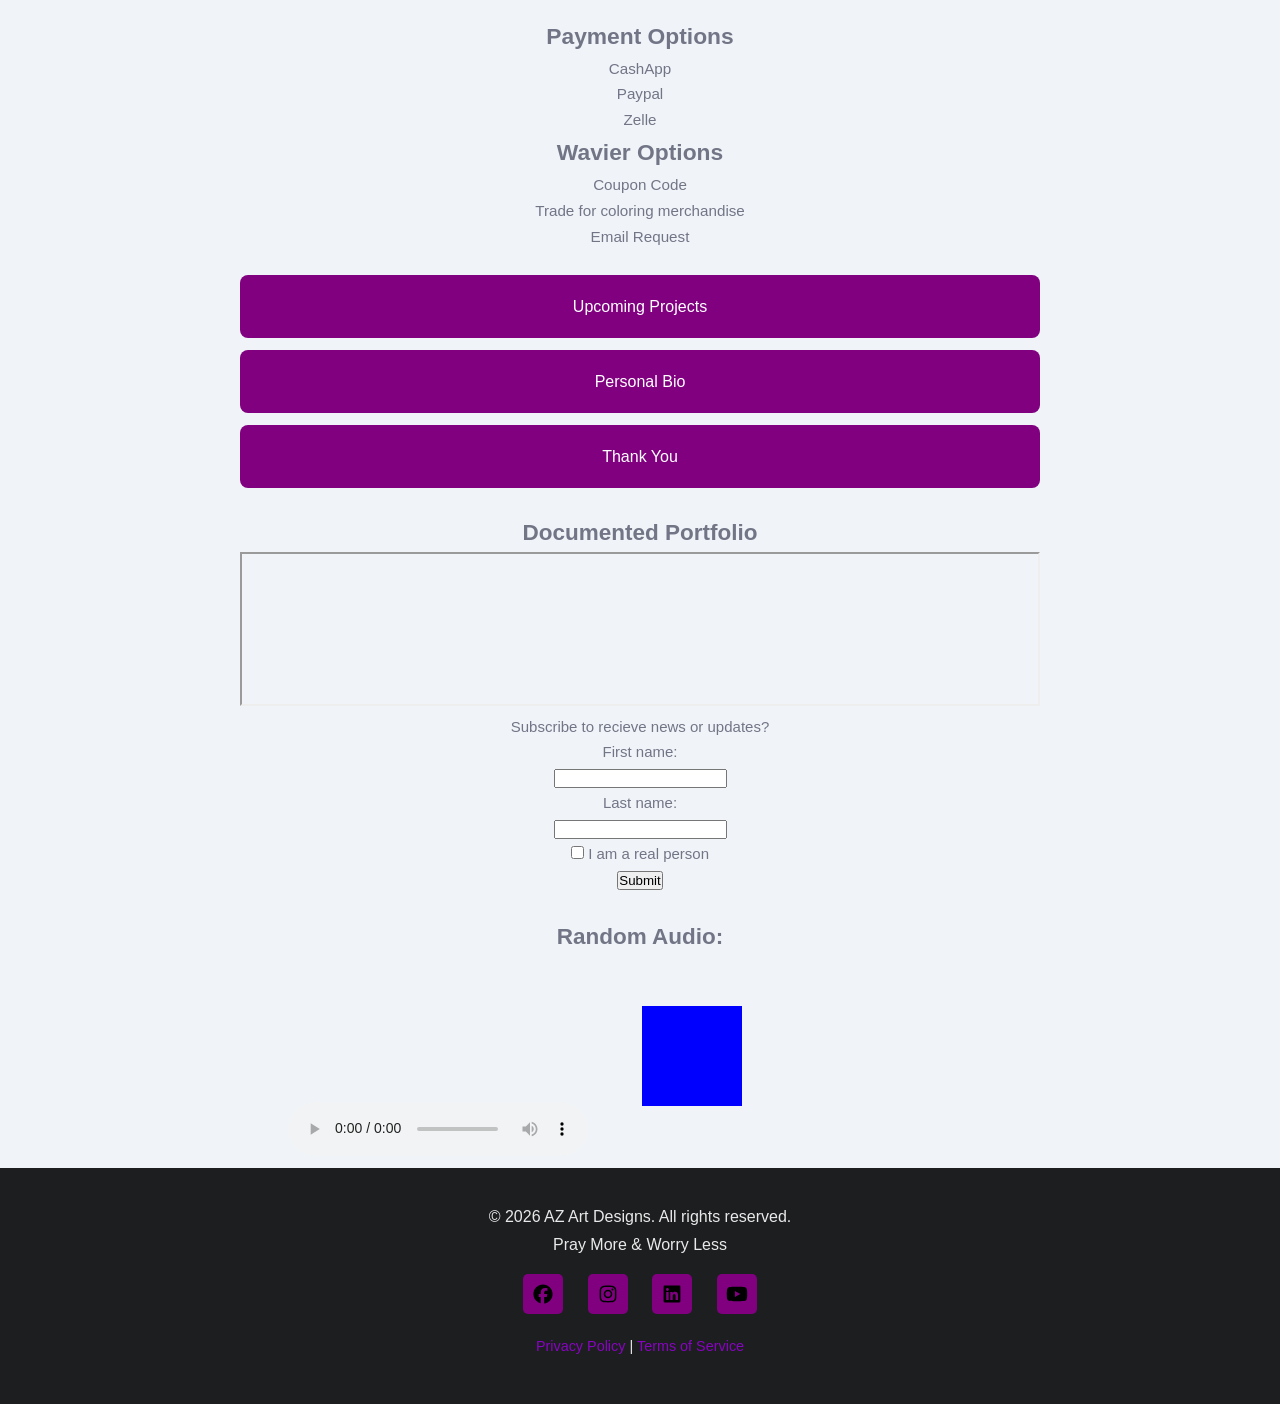
==== commit 3546ad2c: "Update index.html" ====
--- a/index.html
+++ b/index.html
@@ -162,7 +162,16 @@
 	</div>
 	</section>
 
-
+	<br>
+
+	<div class="flex-columns">
+		<a href="otherpages/projects.html" class="card orange-item"> Upcoming Projects</a>
+		<a href="otherpages/personalbio.html" class="card purple-item"> Personal Bio</a>
+		<a href="otherpages/thankyou.html" class="card yellow-item"> Thank You </a>
+	</div>
+
+
+	<br>
 
 	<section class="gallery-description">
 
